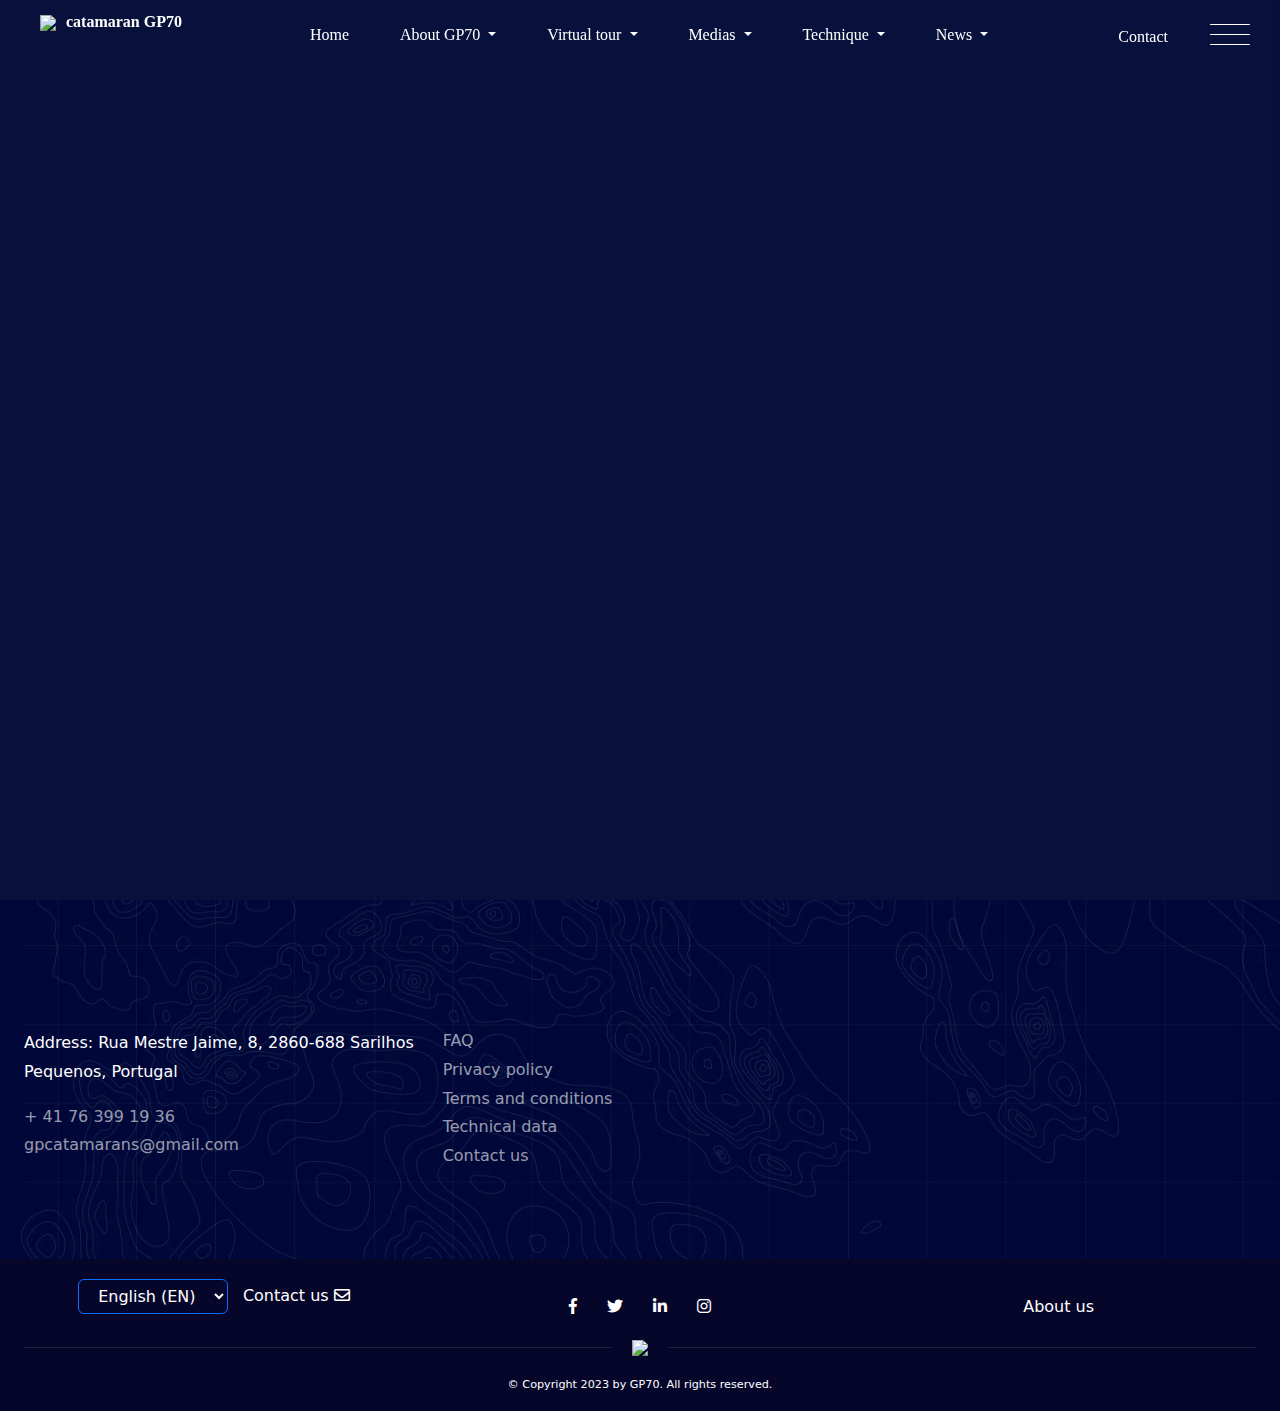
==== index.html @ f975566f "yatch" ====
<!DOCTYPE html><html lang="en"><!-- Mirrored from veepixel.com/tf/html/GP70/home-2.html by HTTrack Website Copier/3.x [XR&CO'2014], Mon, 20 Feb 2023 08:08:16 GMT --><head><link rel="preconnect" href="https://fonts.gstatic.com" crossorigin="">
      <title>Luxury Yachts | Sales, Charter, Management &amp; Crew | GP70</title>
      <meta charset="utf-8">
      <meta name="viewport" content="width=device-width, initial-scale=1">
      <base href="/">
      <link rel="icon" type="image/png" href="assets/images/fav-icon.png">
      <style>:root{--blue:#007bff;--indigo:#6610f2;--purple:#6f42c1;--pink:#e83e8c;--color-1:#dc3545;--orange:#fd7e14;--yellow:#ffc107;--green:#28a745;--teal:#20c997;--cyan:#17a2b8;--white:#fff;--gray:#6c757d;--gray-dark:#343a40;--primary:#007bff;--secondary:#6c757d;--success:#28a745;--info:#17a2b8;--warning:#ffc107;--danger:#dc3545;--light:#f8f9fa;--dark:#343a40;--breakpoint-xs:0;--breakpoint-sm:576px;--breakpoint-md:768px;--breakpoint-lg:992px;--breakpoint-xl:1200px;--font-family-sans-serif:-apple-system,BlinkMacSystemFont,"Segoe UI",Roboto,"Helvetica Neue",Arial,sans-serif,"Apple Color Emoji","Segoe UI Emoji","Segoe UI Symbol","Noto Color Emoji";--font-family-monospace:SFMono-Regular,Menlo,Monaco,Consolas,"Liberation Mono","Courier New",monospace}*,::after,::before{box-sizing:border-box}html{font-family:sans-serif;line-height:1.15;-webkit-text-size-adjust:100%;-ms-text-size-adjust:100%;-ms-overflow-style:scrollbar;-webkit-tap-highlight-color:transparent}@-ms-viewport{width:device-width}body{margin:0;font-family:-apple-system,BlinkMacSystemFont,"Segoe UI",Roboto,"Helvetica Neue",Arial,sans-serif,"Apple Color Emoji","Segoe UI Emoji","Segoe UI Symbol","Noto Color Emoji";font-size:1rem;font-weight:400;line-height:1.5;color:#212529;text-align:left;background-color:#fff}@media print{*,::after,::before{text-shadow:none!important;box-shadow:none!important}@page{size:a3}body{min-width:992px!important}}</style><link rel="stylesheet" href="assets/css/bootstrap.min.css" media="print" onload="this.media='all'"><noscript><link rel="stylesheet" href="assets/css/bootstrap.min.css"></noscript>
      <style type="text/css">@font-face{font-family:'Sen';font-style:normal;font-weight:400;font-display:swap;src:url(https://fonts.gstatic.com/s/sen/v7/6xKjdSxYI9_3kvWNAGn5LEwJ.woff2) format('woff2');unicode-range:U+0100-024F, U+0259, U+1E00-1EFF, U+2020, U+20A0-20AB, U+20AD-20CF, U+2113, U+2C60-2C7F, U+A720-A7FF;}@font-face{font-family:'Sen';font-style:normal;font-weight:400;font-display:swap;src:url(https://fonts.gstatic.com/s/sen/v7/6xKjdSxYI9_3nPWNAGn5LA.woff2) format('woff2');unicode-range:U+0000-00FF, U+0131, U+0152-0153, U+02BB-02BC, U+02C6, U+02DA, U+02DC, U+2000-206F, U+2074, U+20AC, U+2122, U+2191, U+2193, U+2212, U+2215, U+FEFF, U+FFFD;}@font-face{font-family:'Sen';font-style:normal;font-weight:700;font-display:swap;src:url(https://fonts.gstatic.com/s/sen/v7/6xKudSxYI9__J9CYI0v0BnYASNr7.woff2) format('woff2');unicode-range:U+0100-024F, U+0259, U+1E00-1EFF, U+2020, U+20A0-20AB, U+20AD-20CF, U+2113, U+2C60-2C7F, U+A720-A7FF;}@font-face{font-family:'Sen';font-style:normal;font-weight:700;font-display:swap;src:url(https://fonts.gstatic.com/s/sen/v7/6xKudSxYI9__J9CYLUv0BnYASA.woff2) format('woff2');unicode-range:U+0000-00FF, U+0131, U+0152-0153, U+02BB-02BC, U+02C6, U+02DA, U+02DC, U+2000-206F, U+2074, U+20AC, U+2122, U+2191, U+2193, U+2212, U+2215, U+FEFF, U+FFFD;}@font-face{font-family:'Sen';font-style:normal;font-weight:800;font-display:swap;src:url(https://fonts.gstatic.com/s/sen/v7/6xKudSxYI9__O9OYI0v0BnYASNr7.woff2) format('woff2');unicode-range:U+0100-024F, U+0259, U+1E00-1EFF, U+2020, U+20A0-20AB, U+20AD-20CF, U+2113, U+2C60-2C7F, U+A720-A7FF;}@font-face{font-family:'Sen';font-style:normal;font-weight:800;font-display:swap;src:url(https://fonts.gstatic.com/s/sen/v7/6xKudSxYI9__O9OYLUv0BnYASA.woff2) format('woff2');unicode-range:U+0000-00FF, U+0131, U+0152-0153, U+02BB-02BC, U+02C6, U+02DA, U+02DC, U+2000-206F, U+2074, U+20AC, U+2122, U+2191, U+2193, U+2212, U+2215, U+FEFF, U+FFFD;}</style>
      <style type="text/css">@font-face{font-family:'Material Icons';font-style:normal;font-weight:400;src:url(https://fonts.gstatic.com/s/materialicons/v139/flUhRq6tzZclQEJ-Vdg-IuiaDsNcIhQ8tQ.woff2) format('woff2');}.material-icons{font-family:'Material Icons';font-weight:normal;font-style:normal;font-size:24px;line-height:1;letter-spacing:normal;text-transform:none;display:inline-block;white-space:nowrap;word-wrap:normal;direction:ltr;-webkit-font-feature-settings:'liga';-webkit-font-smoothing:antialiased;}</style>
      <link rel="stylesheet" href="assets/css/themify-icons.css" media="print" onload="this.media='all'"><noscript><link rel="stylesheet" href="assets/css/themify-icons.css"></noscript>
      <link rel="stylesheet" href="https://cdn.jsdelivr.net/npm/bootstrap@4.1.3/dist/css/bootstrap.min.css" integrity="sha384-MCw98/SFnGE8fJT3GXwEOngsV7Zt27NXFoaoApmYm81iuXoPkFOJwJ8ERdknLPMO" crossorigin="anonymous">
      <link rel="stylesheet" href="assets/css/all.min.css" media="print" onload="this.media='all'"><noscript><link rel="stylesheet" href="assets/css/all.min.css"></noscript>
      <style>@charset "UTF-8"</style><link rel="stylesheet" href="assets/css/animate.css" media="print" onload="this.media='all'"><noscript><link rel="stylesheet" href="assets/css/animate.css"></noscript>
      <link rel="stylesheet" href="assets/css/owl.carousel.min.css" media="print" onload="this.media='all'"><noscript><link rel="stylesheet" href="assets/css/owl.carousel.min.css"></noscript>
      <link href="assets/css/magicscroll.css" rel="stylesheet" type="text/css" media="print" onload="this.media='screen'"><noscript><link rel="stylesheet" href="assets/css/magicscroll.css" media="screen"></noscript>
      <style>body{font-size:1rem;font-family:Sen, sans-serif;font-weight:400;line-height:1.5;color:#121730}@media screen and (max-width:991px){html{font-size:12px}}@media screen and (max-width:767px){html{font-size:11px}}@media screen and (max-width:1099px){}</style><link rel="stylesheet" href="assets/css/style.css" media="print" onload="this.media='all'"><noscript><link rel="stylesheet" href="assets/css/style.css"></noscript>
      
 
    <script src="https://maxcdn.bootstrapcdn.com/bootstrap/3.3.7/js/bootstrap.min.js"></script>
   <style>@charset "UTF-8";body,html{height:100%}body{font-family:Roboto,Helvetica Neue,sans-serif}:root{--bs-blue:#0d6efd;--bs-indigo:#6610f2;--bs-purple:#6f42c1;--bs-pink:#d63384;--bs-red:#dc3545;--bs-orange:#fd7e14;--bs-yellow:#ffc107;--bs-green:#198754;--bs-teal:#20c997;--bs-cyan:#0dcaf0;--bs-black:#000;--bs-white:#fff;--bs-gray:#6c757d;--bs-gray-dark:#343a40;--bs-gray-100:#f8f9fa;--bs-gray-200:#e9ecef;--bs-gray-300:#dee2e6;--bs-gray-400:#ced4da;--bs-gray-500:#adb5bd;--bs-gray-600:#6c757d;--bs-gray-700:#495057;--bs-gray-800:#343a40;--bs-gray-900:#212529;--bs-primary:#0d6efd;--bs-secondary:#6c757d;--bs-success:#198754;--bs-info:#0dcaf0;--bs-warning:#ffc107;--bs-danger:#dc3545;--bs-light:#f8f9fa;--bs-dark:#212529;--bs-primary-rgb:13,110,253;--bs-secondary-rgb:108,117,125;--bs-success-rgb:25,135,84;--bs-info-rgb:13,202,240;--bs-warning-rgb:255,193,7;--bs-danger-rgb:220,53,69;--bs-light-rgb:248,249,250;--bs-dark-rgb:33,37,41;--bs-white-rgb:255,255,255;--bs-black-rgb:0,0,0;--bs-body-color-rgb:33,37,41;--bs-body-bg-rgb:255,255,255;--bs-font-sans-serif:system-ui,-apple-system,"Segoe UI",Roboto,"Helvetica Neue","Noto Sans","Liberation Sans",Arial,sans-serif,"Apple Color Emoji","Segoe UI Emoji","Segoe UI Symbol","Noto Color Emoji";--bs-font-monospace:SFMono-Regular,Menlo,Monaco,Consolas,"Liberation Mono","Courier New",monospace;--bs-gradient:linear-gradient(180deg,#ffffff26,#fff0);--bs-body-font-family:var(--bs-font-sans-serif);--bs-body-font-size:1rem;--bs-body-font-weight:400;--bs-body-line-height:1.5;--bs-body-color:#212529;--bs-body-bg:#fff;--bs-border-width:1px;--bs-border-style:solid;--bs-border-color:#dee2e6;--bs-border-color-translucent:rgba(0,0,0,.175);--bs-border-radius:0.375rem;--bs-border-radius-sm:0.25rem;--bs-border-radius-lg:0.5rem;--bs-border-radius-xl:1rem;--bs-border-radius-2xl:2rem;--bs-border-radius-pill:50rem;--bs-link-color:#0d6efd;--bs-link-hover-color:#0a58ca;--bs-code-color:#d63384;--bs-highlight-bg:#fff3cd}*,:after,:before{box-sizing:border-box}@media (prefers-reduced-motion:no-preference){:root{scroll-behavior:smooth}}body{margin:0;font-family:var(--bs-body-font-family);font-size:var(--bs-body-font-size);font-weight:var(--bs-body-font-weight);line-height:var(--bs-body-line-height);color:var(--bs-body-color);text-align:var(--bs-body-text-align);background-color:var(--bs-body-bg);-webkit-text-size-adjust:100%;-webkit-tap-highlight-color:transparent}</style><link rel="stylesheet" href="styles.b73d1b25b9286590a84f.css" media="print" onload="this.media='all'"><noscript><link rel="stylesheet" href="styles.b73d1b25b9286590a84f.css"></noscript></head>
   <body>


  <app-root></app-root>
  <script src="https://code.jquery.com/jquery-3.3.1.slim.min.js" integrity="sha384-q8i/X+965DzO0rT7abK41JStQIAqVgRVzpbzo5smXKp4YfRvH+8abtTE1Pi6jizo" crossorigin="anonymous"></script>
    <script src="https://cdn.jsdelivr.net/npm/popper.js@1.14.3/dist/umd/popper.min.js" integrity="sha384-ZMP7rVo3mIykV+2+9J3UJ46jBk0WLaUAdn689aCwoqbBJiSnjAK/l8WvCWPIPm49" crossorigin="anonymous"></script>
    <script src="https://cdn.jsdelivr.net/npm/bootstrap@4.1.3/dist/js/bootstrap.min.js" integrity="sha384-ChfqqxuZUCnJSK3+MXmPNIyE6ZbWh2IMqE241rYiqJxyMiZ6OW/JmZQ5stwEULTy" crossorigin="anonymous"></script>
  <script src="assets/js/custom.js"></script>
  <script src="assets/js/jquery.min.js"></script>
  <script src="assets/js/popper.min.js"></script>
  <script src="assets/js/bootstrap.min.js"></script>
  <script src="assets/js/owl.carousel.min.js"></script>
  <script src="assets/js/jquery.mousewheel.min.js"></script>
  <script src="assets/js/magicscroll.js" type="text/javascript"></script>
  <script src="assets/js/wow.min.js" type="text/javascript"></script>
  <script src="assets/js/jquery.paroller.min.js"></script> 
  <script src="assets/js/custom.js"></script>
  <script src="assets/js/tilt.jquery.min.js"></script>
  <script type="text/javascript" src="assets/js/main.js"></script>
  
<script src="runtime.0fcb978fa6813cb792a2.js" defer></script><script src="polyfills.d7ab5fa4bf60f7f4aa18.js" defer></script><script src="scripts.9e2c98137afdac94e3df.js" defer></script><script src="main.a2aa3cd097027e63b034.js" defer></script>


</body></html>
---- assets/css/themify-icons.css ----
@font-face {
	font-family: 'themify';
	src:url('../webfonts/themify9f24.eot?-fvbane');
	src:url('../webfonts/themifyd41d.eot?#iefix-fvbane') format('embedded-opentype'),
		url('../webfonts/themify9f24.woff?-fvbane') format('woff'),
		url('../webfonts/themify9f24.ttf?-fvbane') format('truetype'),
		url('../webfonts/themify9f24.svg?-fvbane#themify') format('svg');
	font-weight: normal;
	font-style: normal;
}

[class^="ti-"], [class*=" ti-"] {
	font-family: 'themify';
	speak: none;
	font-style: normal;
	font-weight: normal;
	font-variant: normal;
	text-transform: none;
	line-height: 1;

	/* Better Font Rendering =========== */
	-webkit-font-smoothing: antialiased;
	-moz-osx-font-smoothing: grayscale;
}

.ti-wand:before {
	content: "\e600";
}
.ti-volume:before {
	content: "\e601";
}
.ti-user:before {
	content: "\e602";
}
.ti-unlock:before {
	content: "\e603";
}
.ti-unlink:before {
	content: "\e604";
}
.ti-trash:before {
	content: "\e605";
}
.ti-thought:before {
	content: "\e606";
}
.ti-target:before {
	content: "\e607";
}
.ti-tag:before {
	content: "\e608";
}
.ti-tablet:before {
	content: "\e609";
}
.ti-star:before {
	content: "\e60a";
}
.ti-spray:before {
	content: "\e60b";
}
.ti-signal:before {
	content: "\e60c";
}
.ti-shopping-cart:before {
	content: "\e60d";
}
.ti-shopping-cart-full:before {
	content: "\e60e";
}
.ti-settings:before {
	content: "\e60f";
}
.ti-search:before {
	content: "\e610";
}
.ti-zoom-in:before {
	content: "\e611";
}
.ti-zoom-out:before {
	content: "\e612";
}
.ti-cut:before {
	content: "\e613";
}
.ti-ruler:before {
	content: "\e614";
}
.ti-ruler-pencil:before {
	content: "\e615";
}
.ti-ruler-alt:before {
	content: "\e616";
}
.ti-bookmark:before {
	content: "\e617";
}
.ti-bookmark-alt:before {
	content: "\e618";
}
.ti-reload:before {
	content: "\e619";
}
.ti-plus:before {
	content: "\e61a";
}
.ti-pin:before {
	content: "\e61b";
}
.ti-pencil:before {
	content: "\e61c";
}
.ti-pencil-alt:before {
	content: "\e61d";
}
.ti-paint-roller:before {
	content: "\e61e";
}
.ti-paint-bucket:before {
	content: "\e61f";
}
.ti-na:before {
	content: "\e620";
}
.ti-mobile:before {
	content: "\e621";
}
.ti-minus:before {
	content: "\e622";
}
.ti-medall:before {
	content: "\e623";
}
.ti-medall-alt:before {
	content: "\e624";
}
.ti-marker:before {
	content: "\e625";
}
.ti-marker-alt:before {
	content: "\e626";
}
.ti-arrow-up:before {
	content: "\e627";
}
.ti-arrow-right:before {
	content: "\e628";
}
.ti-arrow-left:before {
	content: "\e629";
}
.ti-arrow-down:before {
	content: "\e62a";
}
.ti-lock:before {
	content: "\e62b";
}
.ti-location-arrow:before {
	content: "\e62c";
}
.ti-link:before {
	content: "\e62d";
}
.ti-layout:before {
	content: "\e62e";
}
.ti-layers:before {
	content: "\e62f";
}
.ti-layers-alt:before {
	content: "\e630";
}
.ti-key:before {
	content: "\e631";
}
.ti-import:before {
	content: "\e632";
}
.ti-image:before {
	content: "\e633";
}
.ti-heart:before {
	content: "\e634";
}
.ti-heart-broken:before {
	content: "\e635";
}
.ti-hand-stop:before {
	content: "\e636";
}
.ti-hand-open:before {
	content: "\e637";
}
.ti-hand-drag:before {
	content: "\e638";
}
.ti-folder:before {
	content: "\e639";
}
.ti-flag:before {
	content: "\e63a";
}
.ti-flag-alt:before {
	content: "\e63b";
}
.ti-flag-alt-2:before {
	content: "\e63c";
}
.ti-eye:before {
	content: "\e63d";
}
.ti-export:before {
	content: "\e63e";
}
.ti-exchange-vertical:before {
	content: "\e63f";
}
.ti-desktop:before {
	content: "\e640";
}
.ti-cup:before {
	content: "\e641";
}
.ti-crown:before {
	content: "\e642";
}
.ti-comments:before {
	content: "\e643";
}
.ti-comment:before {
	content: "\e644";
}
.ti-comment-alt:before {
	content: "\e645";
}
.ti-close:before {
	content: "\e646";
}
.ti-clip:before {
	content: "\e647";
}
.ti-angle-up:before {
	content: "\e648";
}
.ti-angle-right:before {
	content: "\e649";
}
.ti-angle-left:before {
	content: "\e64a";
}
.ti-angle-down:before {
	content: "\e64b";
}
.ti-check:before {
	content: "\e64c";
}
.ti-check-box:before {
	content: "\e64d";
}
.ti-camera:before {
	content: "\e64e";
}
.ti-announcement:before {
	content: "\e64f";
}
.ti-brush:before {
	content: "\e650";
}
.ti-briefcase:before {
	content: "\e651";
}
.ti-bolt:before {
	content: "\e652";
}
.ti-bolt-alt:before {
	content: "\e653";
}
.ti-blackboard:before {
	content: "\e654";
}
.ti-bag:before {
	content: "\e655";
}
.ti-move:before {
	content: "\e656";
}
.ti-arrows-vertical:before {
	content: "\e657";
}
.ti-arrows-horizontal:before {
	content: "\e658";
}
.ti-fullscreen:before {
	content: "\e659";
}
.ti-arrow-top-right:before {
	content: "\e65a";
}
.ti-arrow-top-left:before {
	content: "\e65b";
}
.ti-arrow-circle-up:before {
	content: "\e65c";
}
.ti-arrow-circle-right:before {
	content: "\e65d";
}
.ti-arrow-circle-left:before {
	content: "\e65e";
}
.ti-arrow-circle-down:before {
	content: "\e65f";
}
.ti-angle-double-up:before {
	content: "\e660";
}
.ti-angle-double-right:before {
	content: "\e661";
}
.ti-angle-double-left:before {
	content: "\e662";
}
.ti-angle-double-down:before {
	content: "\e663";
}
.ti-zip:before {
	content: "\e664";
}
.ti-world:before {
	content: "\e665";
}
.ti-wheelchair:before {
	content: "\e666";
}
.ti-view-list:before {
	content: "\e667";
}
.ti-view-list-alt:before {
	content: "\e668";
}
.ti-view-grid:before {
	content: "\e669";
}
.ti-uppercase:before {
	content: "\e66a";
}
.ti-upload:before {
	content: "\e66b";
}
.ti-underline:before {
	content: "\e66c";
}
.ti-truck:before {
	content: "\e66d";
}
.ti-timer:before {
	content: "\e66e";
}
.ti-ticket:before {
	content: "\e66f";
}
.ti-thumb-up:before {
	content: "\e670";
}
.ti-thumb-down:before {
	content: "\e671";
}
.ti-text:before {
	content: "\e672";
}
.ti-stats-up:before {
	content: "\e673";
}
.ti-stats-down:before {
	content: "\e674";
}
.ti-split-v:before {
	content: "\e675";
}
.ti-split-h:before {
	content: "\e676";
}
.ti-smallcap:before {
	content: "\e677";
}
.ti-shine:before {
	content: "\e678";
}
.ti-shift-right:before {
	content: "\e679";
}
.ti-shift-left:before {
	content: "\e67a";
}
.ti-shield:before {
	content: "\e67b";
}
.ti-notepad:before {
	content: "\e67c";
}
.ti-server:before {
	content: "\e67d";
}
.ti-quote-right:before {
	content: "\e67e";
}
.ti-quote-left:before {
	content: "\e67f";
}
.ti-pulse:before {
	content: "\e680";
}
.ti-printer:before {
	content: "\e681";
}
.ti-power-off:before {
	content: "\e682";
}
.ti-plug:before {
	content: "\e683";
}
.ti-pie-chart:before {
	content: "\e684";
}
.ti-paragraph:before {
	content: "\e685";
}
.ti-panel:before {
	content: "\e686";
}
.ti-package:before {
	content: "\e687";
}
.ti-music:before {
	content: "\e688";
}
.ti-music-alt:before {
	content: "\e689";
}
.ti-mouse:before {
	content: "\e68a";
}
.ti-mouse-alt:before {
	content: "\e68b";
}
.ti-money:before {
	content: "\e68c";
}
.ti-microphone:before {
	content: "\e68d";
}
.ti-menu:before {
	content: "\e68e";
}
.ti-menu-alt:before {
	content: "\e68f";
}
.ti-map:before {
	content: "\e690";
}
.ti-map-alt:before {
	content: "\e691";
}
.ti-loop:before {
	content: "\e692";
}
.ti-location-pin:before {
	content: "\e693";
}
.ti-list:before {
	content: "\e694";
}
.ti-light-bulb:before {
	content: "\e695";
}
.ti-Italic:before {
	content: "\e696";
}
.ti-info:before {
	content: "\e697";
}
.ti-infinite:before {
	content: "\e698";
}
.ti-id-badge:before {
	content: "\e699";
}
.ti-hummer:before {
	content: "\e69a";
}
.ti-home:before {
	content: "\e69b";
}
.ti-help:before {
	content: "\e69c";
}
.ti-headphone:before {
	content: "\e69d";
}
.ti-harddrives:before {
	content: "\e69e";
}
.ti-harddrive:before {
	content: "\e69f";
}
.ti-gift:before {
	content: "\e6a0";
}
.ti-game:before {
	content: "\e6a1";
}
.ti-filter:before {
	content: "\e6a2";
}
.ti-files:before {
	content: "\e6a3";
}
.ti-file:before {
	content: "\e6a4";
}
.ti-eraser:before {
	content: "\e6a5";
}
.ti-envelope:before {
	content: "\e6a6";
}
.ti-download:before {
	content: "\e6a7";
}
.ti-direction:before {
	content: "\e6a8";
}
.ti-direction-alt:before {
	content: "\e6a9";
}
.ti-dashboard:before {
	content: "\e6aa";
}
.ti-control-stop:before {
	content: "\e6ab";
}
.ti-control-shuffle:before {
	content: "\e6ac";
}
.ti-control-play:before {
	content: "\e6ad";
}
.ti-control-pause:before {
	content: "\e6ae";
}
.ti-control-forward:before {
	content: "\e6af";
}
.ti-control-backward:before {
	content: "\e6b0";
}
.ti-cloud:before {
	content: "\e6b1";
}
.ti-cloud-up:before {
	content: "\e6b2";
}
.ti-cloud-down:before {
	content: "\e6b3";
}
.ti-clipboard:before {
	content: "\e6b4";
}
.ti-car:before {
	content: "\e6b5";
}
.ti-calendar:before {
	content: "\e6b6";
}
.ti-book:before {
	content: "\e6b7";
}
.ti-bell:before {
	content: "\e6b8";
}
.ti-basketball:before {
	content: "\e6b9";
}
.ti-bar-chart:before {
	content: "\e6ba";
}
.ti-bar-chart-alt:before {
	content: "\e6bb";
}
.ti-back-right:before {
	content: "\e6bc";
}
.ti-back-left:before {
	content: "\e6bd";
}
.ti-arrows-corner:before {
	content: "\e6be";
}
.ti-archive:before {
	content: "\e6bf";
}
.ti-anchor:before {
	content: "\e6c0";
}
.ti-align-right:before {
	content: "\e6c1";
}
.ti-align-left:before {
	content: "\e6c2";
}
.ti-align-justify:before {
	content: "\e6c3";
}
.ti-align-center:before {
	content: "\e6c4";
}
.ti-alert:before {
	content: "\e6c5";
}
.ti-alarm-clock:before {
	content: "\e6c6";
}
.ti-agenda:before {
	content: "\e6c7";
}
.ti-write:before {
	content: "\e6c8";
}
.ti-window:before {
	content: "\e6c9";
}
.ti-widgetized:before {
	content: "\e6ca";
}
.ti-widget:before {
	content: "\e6cb";
}
.ti-widget-alt:before {
	content: "\e6cc";
}
.ti-wallet:before {
	content: "\e6cd";
}
.ti-video-clapper:before {
	content: "\e6ce";
}
.ti-video-camera:before {
	content: "\e6cf";
}
.ti-vector:before {
	content: "\e6d0";
}
.ti-themify-logo:before {
	content: "\e6d1";
}
.ti-themify-favicon:before {
	content: "\e6d2";
}
.ti-themify-favicon-alt:before {
	content: "\e6d3";
}
.ti-support:before {
	content: "\e6d4";
}
.ti-stamp:before {
	content: "\e6d5";
}
.ti-split-v-alt:before {
	content: "\e6d6";
}
.ti-slice:before {
	content: "\e6d7";
}
.ti-shortcode:before {
	content: "\e6d8";
}
.ti-shift-right-alt:before {
	content: "\e6d9";
}
.ti-shift-left-alt:before {
	content: "\e6da";
}
.ti-ruler-alt-2:before {
	content: "\e6db";
}
.ti-receipt:before {
	content: "\e6dc";
}
.ti-pin2:before {
	content: "\e6dd";
}
.ti-pin-alt:before {
	content: "\e6de";
}
.ti-pencil-alt2:before {
	content: "\e6df";
}
.ti-palette:before {
	content: "\e6e0";
}
.ti-more:before {
	content: "\e6e1";
}
.ti-more-alt:before {
	content: "\e6e2";
}
.ti-microphone-alt:before {
	content: "\e6e3";
}
.ti-magnet:before {
	content: "\e6e4";
}
.ti-line-double:before {
	content: "\e6e5";
}
.ti-line-dotted:before {
	content: "\e6e6";
}
.ti-line-dashed:before {
	content: "\e6e7";
}
.ti-layout-width-full:before {
	content: "\e6e8";
}
.ti-layout-width-default:before {
	content: "\e6e9";
}
.ti-layout-width-default-alt:before {
	content: "\e6ea";
}
.ti-layout-tab:before {
	content: "\e6eb";
}
.ti-layout-tab-window:before {
	content: "\e6ec";
}
.ti-layout-tab-v:before {
	content: "\e6ed";
}
.ti-layout-tab-min:before {
	content: "\e6ee";
}
.ti-layout-slider:before {
	content: "\e6ef";
}
.ti-layout-slider-alt:before {
	content: "\e6f0";
}
.ti-layout-sidebar-right:before {
	content: "\e6f1";
}
.ti-layout-sidebar-none:before {
	content: "\e6f2";
}
.ti-layout-sidebar-left:before {
	content: "\e6f3";
}
.ti-layout-placeholder:before {
	content: "\e6f4";
}
.ti-layout-menu:before {
	content: "\e6f5";
}
.ti-layout-menu-v:before {
	content: "\e6f6";
}
.ti-layout-menu-separated:before {
	content: "\e6f7";
}
.ti-layout-menu-full:before {
	content: "\e6f8";
}
.ti-layout-media-right-alt:before {
	content: "\e6f9";
}
.ti-layout-media-right:before {
	content: "\e6fa";
}
.ti-layout-media-overlay:before {
	content: "\e6fb";
}
.ti-layout-media-overlay-alt:before {
	content: "\e6fc";
}
.ti-layout-media-overlay-alt-2:before {
	content: "\e6fd";
}
.ti-layout-media-left-alt:before {
	content: "\e6fe";
}
.ti-layout-media-left:before {
	content: "\e6ff";
}
.ti-layout-media-center-alt:before {
	content: "\e700";
}
.ti-layout-media-center:before {
	content: "\e701";
}
.ti-layout-list-thumb:before {
	content: "\e702";
}
.ti-layout-list-thumb-alt:before {
	content: "\e703";
}
.ti-layout-list-post:before {
	content: "\e704";
}
.ti-layout-list-large-image:before {
	content: "\e705";
}
.ti-layout-line-solid:before {
	content: "\e706";
}
.ti-layout-grid4:before {
	content: "\e707";
}
.ti-layout-grid3:before {
	content: "\e708";
}
.ti-layout-grid2:before {
	content: "\e709";
}
.ti-layout-grid2-thumb:before {
	content: "\e70a";
}
.ti-layout-cta-right:before {
	content: "\e70b";
}
.ti-layout-cta-left:before {
	content: "\e70c";
}
.ti-layout-cta-center:before {
	content: "\e70d";
}
.ti-layout-cta-btn-right:before {
	content: "\e70e";
}
.ti-layout-cta-btn-left:before {
	content: "\e70f";
}
.ti-layout-column4:before {
	content: "\e710";
}
.ti-layout-column3:before {
	content: "\e711";
}
.ti-layout-column2:before {
	content: "\e712";
}
.ti-layout-accordion-separated:before {
	content: "\e713";
}
.ti-layout-accordion-merged:before {
	content: "\e714";
}
.ti-layout-accordion-list:before {
	content: "\e715";
}
.ti-ink-pen:before {
	content: "\e716";
}
.ti-info-alt:before {
	content: "\e717";
}
.ti-help-alt:before {
	content: "\e718";
}
.ti-headphone-alt:before {
	content: "\e719";
}
.ti-hand-point-up:before {
	content: "\e71a";
}
.ti-hand-point-right:before {
	content: "\e71b";
}
.ti-hand-point-left:before {
	content: "\e71c";
}
.ti-hand-point-down:before {
	content: "\e71d";
}
.ti-gallery:before {
	content: "\e71e";
}
.ti-face-smile:before {
	content: "\e71f";
}
.ti-face-sad:before {
	content: "\e720";
}
.ti-credit-card:before {
	content: "\e721";
}
.ti-control-skip-forward:before {
	content: "\e722";
}
.ti-control-skip-backward:before {
	content: "\e723";
}
.ti-control-record:before {
	content: "\e724";
}
.ti-control-eject:before {
	content: "\e725";
}
.ti-comments-smiley:before {
	content: "\e726";
}
.ti-brush-alt:before {
	content: "\e727";
}
.ti-youtube:before {
	content: "\e728";
}
.ti-vimeo:before {
	content: "\e729";
}
.ti-twitter:before {
	content: "\e72a";
}
.ti-time:before {
	content: "\e72b";
}
.ti-tumblr:before {
	content: "\e72c";
}
.ti-skype:before {
	content: "\e72d";
}
.ti-share:before {
	content: "\e72e";
}
.ti-share-alt:before {
	content: "\e72f";
}
.ti-rocket:before {
	content: "\e730";
}
.ti-pinterest:before {
	content: "\e731";
}
.ti-new-window:before {
	content: "\e732";
}
.ti-microsoft:before {
	content: "\e733";
}
.ti-list-ol:before {
	content: "\e734";
}
.ti-linkedin:before {
	content: "\e735";
}
.ti-layout-sidebar-2:before {
	content: "\e736";
}
.ti-layout-grid4-alt:before {
	content: "\e737";
}
.ti-layout-grid3-alt:before {
	content: "\e738";
}
.ti-layout-grid2-alt:before {
	content: "\e739";
}
.ti-layout-column4-alt:before {
	content: "\e73a";
}
.ti-layout-column3-alt:before {
	content: "\e73b";
}
.ti-layout-column2-alt:before {
	content: "\e73c";
}
.ti-instagram:before {
	content: "\e73d";
}
.ti-google:before {
	content: "\e73e";
}
.ti-github:before {
	content: "\e73f";
}
.ti-flickr:before {
	content: "\e740";
}
.ti-facebook:before {
	content: "\e741";
}
.ti-dropbox:before {
	content: "\e742";
}
.ti-dribbble:before {
	content: "\e743";
}
.ti-apple:before {
	content: "\e744";
}
.ti-android:before {
	content: "\e745";
}
.ti-save:before {
	content: "\e746";
}
.ti-save-alt:before {
	content: "\e747";
}
.ti-yahoo:before {
	content: "\e748";
}
.ti-wordpress:before {
	content: "\e749";
}
.ti-vimeo-alt:before {
	content: "\e74a";
}
.ti-twitter-alt:before {
	content: "\e74b";
}
.ti-tumblr-alt:before {
	content: "\e74c";
}
.ti-trello:before {
	content: "\e74d";
}
.ti-stack-overflow:before {
	content: "\e74e";
}
.ti-soundcloud:before {
	content: "\e74f";
}
.ti-sharethis:before {
	content: "\e750";
}
.ti-sharethis-alt:before {
	content: "\e751";
}
.ti-color-1dit:before {
	content: "\e752";
}
.ti-pinterest-alt:before {
	content: "\e753";
}
.ti-microsoft-alt:before {
	content: "\e754";
}
.ti-linux:before {
	content: "\e755";
}
.ti-jsfiddle:before {
	content: "\e756";
}
.ti-joomla:before {
	content: "\e757";
}
.ti-html5:before {
	content: "\e758";
}
.ti-flickr-alt:before {
	content: "\e759";
}
.ti-email:before {
	content: "\e75a";
}
.ti-drupal:before {
	content: "\e75b";
}
.ti-dropbox-alt:before {
	content: "\e75c";
}
.ti-css3:before {
	content: "\e75d";
}
.ti-rss:before {
	content: "\e75e";
}
.ti-rss-alt:before {
	content: "\e75f";
}
---- assets/css/themify-icons.css ----
@font-face {
	font-family: 'themify';
	src:url('../webfonts/themify9f24.eot?-fvbane');
	src:url('../webfonts/themifyd41d.eot?#iefix-fvbane') format('embedded-opentype'),
		url('../webfonts/themify9f24.woff?-fvbane') format('woff'),
		url('../webfonts/themify9f24.ttf?-fvbane') format('truetype'),
		url('../webfonts/themify9f24.svg?-fvbane#themify') format('svg');
	font-weight: normal;
	font-style: normal;
}

[class^="ti-"], [class*=" ti-"] {
	font-family: 'themify';
	speak: none;
	font-style: normal;
	font-weight: normal;
	font-variant: normal;
	text-transform: none;
	line-height: 1;

	/* Better Font Rendering =========== */
	-webkit-font-smoothing: antialiased;
	-moz-osx-font-smoothing: grayscale;
}

.ti-wand:before {
	content: "\e600";
}
.ti-volume:before {
	content: "\e601";
}
.ti-user:before {
	content: "\e602";
}
.ti-unlock:before {
	content: "\e603";
}
.ti-unlink:before {
	content: "\e604";
}
.ti-trash:before {
	content: "\e605";
}
.ti-thought:before {
	content: "\e606";
}
.ti-target:before {
	content: "\e607";
}
.ti-tag:before {
	content: "\e608";
}
.ti-tablet:before {
	content: "\e609";
}
.ti-star:before {
	content: "\e60a";
}
.ti-spray:before {
	content: "\e60b";
}
.ti-signal:before {
	content: "\e60c";
}
.ti-shopping-cart:before {
	content: "\e60d";
}
.ti-shopping-cart-full:before {
	content: "\e60e";
}
.ti-settings:before {
	content: "\e60f";
}
.ti-search:before {
	content: "\e610";
}
.ti-zoom-in:before {
	content: "\e611";
}
.ti-zoom-out:before {
	content: "\e612";
}
.ti-cut:before {
	content: "\e613";
}
.ti-ruler:before {
	content: "\e614";
}
.ti-ruler-pencil:before {
	content: "\e615";
}
.ti-ruler-alt:before {
	content: "\e616";
}
.ti-bookmark:before {
	content: "\e617";
}
.ti-bookmark-alt:before {
	content: "\e618";
}
.ti-reload:before {
	content: "\e619";
}
.ti-plus:before {
	content: "\e61a";
}
.ti-pin:before {
	content: "\e61b";
}
.ti-pencil:before {
	content: "\e61c";
}
.ti-pencil-alt:before {
	content: "\e61d";
}
.ti-paint-roller:before {
	content: "\e61e";
}
.ti-paint-bucket:before {
	content: "\e61f";
}
.ti-na:before {
	content: "\e620";
}
.ti-mobile:before {
	content: "\e621";
}
.ti-minus:before {
	content: "\e622";
}
.ti-medall:before {
	content: "\e623";
}
.ti-medall-alt:before {
	content: "\e624";
}
.ti-marker:before {
	content: "\e625";
}
.ti-marker-alt:before {
	content: "\e626";
}
.ti-arrow-up:before {
	content: "\e627";
}
.ti-arrow-right:before {
	content: "\e628";
}
.ti-arrow-left:before {
	content: "\e629";
}
.ti-arrow-down:before {
	content: "\e62a";
}
.ti-lock:before {
	content: "\e62b";
}
.ti-location-arrow:before {
	content: "\e62c";
}
.ti-link:before {
	content: "\e62d";
}
.ti-layout:before {
	content: "\e62e";
}
.ti-layers:before {
	content: "\e62f";
}
.ti-layers-alt:before {
	content: "\e630";
}
.ti-key:before {
	content: "\e631";
}
.ti-import:before {
	content: "\e632";
}
.ti-image:before {
	content: "\e633";
}
.ti-heart:before {
	content: "\e634";
}
.ti-heart-broken:before {
	content: "\e635";
}
.ti-hand-stop:before {
	content: "\e636";
}
.ti-hand-open:before {
	content: "\e637";
}
.ti-hand-drag:before {
	content: "\e638";
}
.ti-folder:before {
	content: "\e639";
}
.ti-flag:before {
	content: "\e63a";
}
.ti-flag-alt:before {
	content: "\e63b";
}
.ti-flag-alt-2:before {
	content: "\e63c";
}
.ti-eye:before {
	content: "\e63d";
}
.ti-export:before {
	content: "\e63e";
}
.ti-exchange-vertical:before {
	content: "\e63f";
}
.ti-desktop:before {
	content: "\e640";
}
.ti-cup:before {
	content: "\e641";
}
.ti-crown:before {
	content: "\e642";
}
.ti-comments:before {
	content: "\e643";
}
.ti-comment:before {
	content: "\e644";
}
.ti-comment-alt:before {
	content: "\e645";
}
.ti-close:before {
	content: "\e646";
}
.ti-clip:before {
	content: "\e647";
}
.ti-angle-up:before {
	content: "\e648";
}
.ti-angle-right:before {
	content: "\e649";
}
.ti-angle-left:before {
	content: "\e64a";
}
.ti-angle-down:before {
	content: "\e64b";
}
.ti-check:before {
	content: "\e64c";
}
.ti-check-box:before {
	content: "\e64d";
}
.ti-camera:before {
	content: "\e64e";
}
.ti-announcement:before {
	content: "\e64f";
}
.ti-brush:before {
	content: "\e650";
}
.ti-briefcase:before {
	content: "\e651";
}
.ti-bolt:before {
	content: "\e652";
}
.ti-bolt-alt:before {
	content: "\e653";
}
.ti-blackboard:before {
	content: "\e654";
}
.ti-bag:before {
	content: "\e655";
}
.ti-move:before {
	content: "\e656";
}
.ti-arrows-vertical:before {
	content: "\e657";
}
.ti-arrows-horizontal:before {
	content: "\e658";
}
.ti-fullscreen:before {
	content: "\e659";
}
.ti-arrow-top-right:before {
	content: "\e65a";
}
.ti-arrow-top-left:before {
	content: "\e65b";
}
.ti-arrow-circle-up:before {
	content: "\e65c";
}
.ti-arrow-circle-right:before {
	content: "\e65d";
}
.ti-arrow-circle-left:before {
	content: "\e65e";
}
.ti-arrow-circle-down:before {
	content: "\e65f";
}
.ti-angle-double-up:before {
	content: "\e660";
}
.ti-angle-double-right:before {
	content: "\e661";
}
.ti-angle-double-left:before {
	content: "\e662";
}
.ti-angle-double-down:before {
	content: "\e663";
}
.ti-zip:before {
	content: "\e664";
}
.ti-world:before {
	content: "\e665";
}
.ti-wheelchair:before {
	content: "\e666";
}
.ti-view-list:before {
	content: "\e667";
}
.ti-view-list-alt:before {
	content: "\e668";
}
.ti-view-grid:before {
	content: "\e669";
}
.ti-uppercase:before {
	content: "\e66a";
}
.ti-upload:before {
	content: "\e66b";
}
.ti-underline:before {
	content: "\e66c";
}
.ti-truck:before {
	content: "\e66d";
}
.ti-timer:before {
	content: "\e66e";
}
.ti-ticket:before {
	content: "\e66f";
}
.ti-thumb-up:before {
	content: "\e670";
}
.ti-thumb-down:before {
	content: "\e671";
}
.ti-text:before {
	content: "\e672";
}
.ti-stats-up:before {
	content: "\e673";
}
.ti-stats-down:before {
	content: "\e674";
}
.ti-split-v:before {
	content: "\e675";
}
.ti-split-h:before {
	content: "\e676";
}
.ti-smallcap:before {
	content: "\e677";
}
.ti-shine:before {
	content: "\e678";
}
.ti-shift-right:before {
	content: "\e679";
}
.ti-shift-left:before {
	content: "\e67a";
}
.ti-shield:before {
	content: "\e67b";
}
.ti-notepad:before {
	content: "\e67c";
}
.ti-server:before {
	content: "\e67d";
}
.ti-quote-right:before {
	content: "\e67e";
}
.ti-quote-left:before {
	content: "\e67f";
}
.ti-pulse:before {
	content: "\e680";
}
.ti-printer:before {
	content: "\e681";
}
.ti-power-off:before {
	content: "\e682";
}
.ti-plug:before {
	content: "\e683";
}
.ti-pie-chart:before {
	content: "\e684";
}
.ti-paragraph:before {
	content: "\e685";
}
.ti-panel:before {
	content: "\e686";
}
.ti-package:before {
	content: "\e687";
}
.ti-music:before {
	content: "\e688";
}
.ti-music-alt:before {
	content: "\e689";
}
.ti-mouse:before {
	content: "\e68a";
}
.ti-mouse-alt:before {
	content: "\e68b";
}
.ti-money:before {
	content: "\e68c";
}
.ti-microphone:before {
	content: "\e68d";
}
.ti-menu:before {
	content: "\e68e";
}
.ti-menu-alt:before {
	content: "\e68f";
}
.ti-map:before {
	content: "\e690";
}
.ti-map-alt:before {
	content: "\e691";
}
.ti-loop:before {
	content: "\e692";
}
.ti-location-pin:before {
	content: "\e693";
}
.ti-list:before {
	content: "\e694";
}
.ti-light-bulb:before {
	content: "\e695";
}
.ti-Italic:before {
	content: "\e696";
}
.ti-info:before {
	content: "\e697";
}
.ti-infinite:before {
	content: "\e698";
}
.ti-id-badge:before {
	content: "\e699";
}
.ti-hummer:before {
	content: "\e69a";
}
.ti-home:before {
	content: "\e69b";
}
.ti-help:before {
	content: "\e69c";
}
.ti-headphone:before {
	content: "\e69d";
}
.ti-harddrives:before {
	content: "\e69e";
}
.ti-harddrive:before {
	content: "\e69f";
}
.ti-gift:before {
	content: "\e6a0";
}
.ti-game:before {
	content: "\e6a1";
}
.ti-filter:before {
	content: "\e6a2";
}
.ti-files:before {
	content: "\e6a3";
}
.ti-file:before {
	content: "\e6a4";
}
.ti-eraser:before {
	content: "\e6a5";
}
.ti-envelope:before {
	content: "\e6a6";
}
.ti-download:before {
	content: "\e6a7";
}
.ti-direction:before {
	content: "\e6a8";
}
.ti-direction-alt:before {
	content: "\e6a9";
}
.ti-dashboard:before {
	content: "\e6aa";
}
.ti-control-stop:before {
	content: "\e6ab";
}
.ti-control-shuffle:before {
	content: "\e6ac";
}
.ti-control-play:before {
	content: "\e6ad";
}
.ti-control-pause:before {
	content: "\e6ae";
}
.ti-control-forward:before {
	content: "\e6af";
}
.ti-control-backward:before {
	content: "\e6b0";
}
.ti-cloud:before {
	content: "\e6b1";
}
.ti-cloud-up:before {
	content: "\e6b2";
}
.ti-cloud-down:before {
	content: "\e6b3";
}
.ti-clipboard:before {
	content: "\e6b4";
}
.ti-car:before {
	content: "\e6b5";
}
.ti-calendar:before {
	content: "\e6b6";
}
.ti-book:before {
	content: "\e6b7";
}
.ti-bell:before {
	content: "\e6b8";
}
.ti-basketball:before {
	content: "\e6b9";
}
.ti-bar-chart:before {
	content: "\e6ba";
}
.ti-bar-chart-alt:before {
	content: "\e6bb";
}
.ti-back-right:before {
	content: "\e6bc";
}
.ti-back-left:before {
	content: "\e6bd";
}
.ti-arrows-corner:before {
	content: "\e6be";
}
.ti-archive:before {
	content: "\e6bf";
}
.ti-anchor:before {
	content: "\e6c0";
}
.ti-align-right:before {
	content: "\e6c1";
}
.ti-align-left:before {
	content: "\e6c2";
}
.ti-align-justify:before {
	content: "\e6c3";
}
.ti-align-center:before {
	content: "\e6c4";
}
.ti-alert:before {
	content: "\e6c5";
}
.ti-alarm-clock:before {
	content: "\e6c6";
}
.ti-agenda:before {
	content: "\e6c7";
}
.ti-write:before {
	content: "\e6c8";
}
.ti-window:before {
	content: "\e6c9";
}
.ti-widgetized:before {
	content: "\e6ca";
}
.ti-widget:before {
	content: "\e6cb";
}
.ti-widget-alt:before {
	content: "\e6cc";
}
.ti-wallet:before {
	content: "\e6cd";
}
.ti-video-clapper:before {
	content: "\e6ce";
}
.ti-video-camera:before {
	content: "\e6cf";
}
.ti-vector:before {
	content: "\e6d0";
}
.ti-themify-logo:before {
	content: "\e6d1";
}
.ti-themify-favicon:before {
	content: "\e6d2";
}
.ti-themify-favicon-alt:before {
	content: "\e6d3";
}
.ti-support:before {
	content: "\e6d4";
}
.ti-stamp:before {
	content: "\e6d5";
}
.ti-split-v-alt:before {
	content: "\e6d6";
}
.ti-slice:before {
	content: "\e6d7";
}
.ti-shortcode:before {
	content: "\e6d8";
}
.ti-shift-right-alt:before {
	content: "\e6d9";
}
.ti-shift-left-alt:before {
	content: "\e6da";
}
.ti-ruler-alt-2:before {
	content: "\e6db";
}
.ti-receipt:before {
	content: "\e6dc";
}
.ti-pin2:before {
	content: "\e6dd";
}
.ti-pin-alt:before {
	content: "\e6de";
}
.ti-pencil-alt2:before {
	content: "\e6df";
}
.ti-palette:before {
	content: "\e6e0";
}
.ti-more:before {
	content: "\e6e1";
}
.ti-more-alt:before {
	content: "\e6e2";
}
.ti-microphone-alt:before {
	content: "\e6e3";
}
.ti-magnet:before {
	content: "\e6e4";
}
.ti-line-double:before {
	content: "\e6e5";
}
.ti-line-dotted:before {
	content: "\e6e6";
}
.ti-line-dashed:before {
	content: "\e6e7";
}
.ti-layout-width-full:before {
	content: "\e6e8";
}
.ti-layout-width-default:before {
	content: "\e6e9";
}
.ti-layout-width-default-alt:before {
	content: "\e6ea";
}
.ti-layout-tab:before {
	content: "\e6eb";
}
.ti-layout-tab-window:before {
	content: "\e6ec";
}
.ti-layout-tab-v:before {
	content: "\e6ed";
}
.ti-layout-tab-min:before {
	content: "\e6ee";
}
.ti-layout-slider:before {
	content: "\e6ef";
}
.ti-layout-slider-alt:before {
	content: "\e6f0";
}
.ti-layout-sidebar-right:before {
	content: "\e6f1";
}
.ti-layout-sidebar-none:before {
	content: "\e6f2";
}
.ti-layout-sidebar-left:before {
	content: "\e6f3";
}
.ti-layout-placeholder:before {
	content: "\e6f4";
}
.ti-layout-menu:before {
	content: "\e6f5";
}
.ti-layout-menu-v:before {
	content: "\e6f6";
}
.ti-layout-menu-separated:before {
	content: "\e6f7";
}
.ti-layout-menu-full:before {
	content: "\e6f8";
}
.ti-layout-media-right-alt:before {
	content: "\e6f9";
}
.ti-layout-media-right:before {
	content: "\e6fa";
}
.ti-layout-media-overlay:before {
	content: "\e6fb";
}
.ti-layout-media-overlay-alt:before {
	content: "\e6fc";
}
.ti-layout-media-overlay-alt-2:before {
	content: "\e6fd";
}
.ti-layout-media-left-alt:before {
	content: "\e6fe";
}
.ti-layout-media-left:before {
	content: "\e6ff";
}
.ti-layout-media-center-alt:before {
	content: "\e700";
}
.ti-layout-media-center:before {
	content: "\e701";
}
.ti-layout-list-thumb:before {
	content: "\e702";
}
.ti-layout-list-thumb-alt:before {
	content: "\e703";
}
.ti-layout-list-post:before {
	content: "\e704";
}
.ti-layout-list-large-image:before {
	content: "\e705";
}
.ti-layout-line-solid:before {
	content: "\e706";
}
.ti-layout-grid4:before {
	content: "\e707";
}
.ti-layout-grid3:before {
	content: "\e708";
}
.ti-layout-grid2:before {
	content: "\e709";
}
.ti-layout-grid2-thumb:before {
	content: "\e70a";
}
.ti-layout-cta-right:before {
	content: "\e70b";
}
.ti-layout-cta-left:before {
	content: "\e70c";
}
.ti-layout-cta-center:before {
	content: "\e70d";
}
.ti-layout-cta-btn-right:before {
	content: "\e70e";
}
.ti-layout-cta-btn-left:before {
	content: "\e70f";
}
.ti-layout-column4:before {
	content: "\e710";
}
.ti-layout-column3:before {
	content: "\e711";
}
.ti-layout-column2:before {
	content: "\e712";
}
.ti-layout-accordion-separated:before {
	content: "\e713";
}
.ti-layout-accordion-merged:before {
	content: "\e714";
}
.ti-layout-accordion-list:before {
	content: "\e715";
}
.ti-ink-pen:before {
	content: "\e716";
}
.ti-info-alt:before {
	content: "\e717";
}
.ti-help-alt:before {
	content: "\e718";
}
.ti-headphone-alt:before {
	content: "\e719";
}
.ti-hand-point-up:before {
	content: "\e71a";
}
.ti-hand-point-right:before {
	content: "\e71b";
}
.ti-hand-point-left:before {
	content: "\e71c";
}
.ti-hand-point-down:before {
	content: "\e71d";
}
.ti-gallery:before {
	content: "\e71e";
}
.ti-face-smile:before {
	content: "\e71f";
}
.ti-face-sad:before {
	content: "\e720";
}
.ti-credit-card:before {
	content: "\e721";
}
.ti-control-skip-forward:before {
	content: "\e722";
}
.ti-control-skip-backward:before {
	content: "\e723";
}
.ti-control-record:before {
	content: "\e724";
}
.ti-control-eject:before {
	content: "\e725";
}
.ti-comments-smiley:before {
	content: "\e726";
}
.ti-brush-alt:before {
	content: "\e727";
}
.ti-youtube:before {
	content: "\e728";
}
.ti-vimeo:before {
	content: "\e729";
}
.ti-twitter:before {
	content: "\e72a";
}
.ti-time:before {
	content: "\e72b";
}
.ti-tumblr:before {
	content: "\e72c";
}
.ti-skype:before {
	content: "\e72d";
}
.ti-share:before {
	content: "\e72e";
}
.ti-share-alt:before {
	content: "\e72f";
}
.ti-rocket:before {
	content: "\e730";
}
.ti-pinterest:before {
	content: "\e731";
}
.ti-new-window:before {
	content: "\e732";
}
.ti-microsoft:before {
	content: "\e733";
}
.ti-list-ol:before {
	content: "\e734";
}
.ti-linkedin:before {
	content: "\e735";
}
.ti-layout-sidebar-2:before {
	content: "\e736";
}
.ti-layout-grid4-alt:before {
	content: "\e737";
}
.ti-layout-grid3-alt:before {
	content: "\e738";
}
.ti-layout-grid2-alt:before {
	content: "\e739";
}
.ti-layout-column4-alt:before {
	content: "\e73a";
}
.ti-layout-column3-alt:before {
	content: "\e73b";
}
.ti-layout-column2-alt:before {
	content: "\e73c";
}
.ti-instagram:before {
	content: "\e73d";
}
.ti-google:before {
	content: "\e73e";
}
.ti-github:before {
	content: "\e73f";
}
.ti-flickr:before {
	content: "\e740";
}
.ti-facebook:before {
	content: "\e741";
}
.ti-dropbox:before {
	content: "\e742";
}
.ti-dribbble:before {
	content: "\e743";
}
.ti-apple:before {
	content: "\e744";
}
.ti-android:before {
	content: "\e745";
}
.ti-save:before {
	content: "\e746";
}
.ti-save-alt:before {
	content: "\e747";
}
.ti-yahoo:before {
	content: "\e748";
}
.ti-wordpress:before {
	content: "\e749";
}
.ti-vimeo-alt:before {
	content: "\e74a";
}
.ti-twitter-alt:before {
	content: "\e74b";
}
.ti-tumblr-alt:before {
	content: "\e74c";
}
.ti-trello:before {
	content: "\e74d";
}
.ti-stack-overflow:before {
	content: "\e74e";
}
.ti-soundcloud:before {
	content: "\e74f";
}
.ti-sharethis:before {
	content: "\e750";
}
.ti-sharethis-alt:before {
	content: "\e751";
}
.ti-color-1dit:before {
	content: "\e752";
}
.ti-pinterest-alt:before {
	content: "\e753";
}
.ti-microsoft-alt:before {
	content: "\e754";
}
.ti-linux:before {
	content: "\e755";
}
.ti-jsfiddle:before {
	content: "\e756";
}
.ti-joomla:before {
	content: "\e757";
}
.ti-html5:before {
	content: "\e758";
}
.ti-flickr-alt:before {
	content: "\e759";
}
.ti-email:before {
	content: "\e75a";
}
.ti-drupal:before {
	content: "\e75b";
}
.ti-dropbox-alt:before {
	content: "\e75c";
}
.ti-css3:before {
	content: "\e75d";
}
.ti-rss:before {
	content: "\e75e";
}
.ti-rss-alt:before {
	content: "\e75f";
}
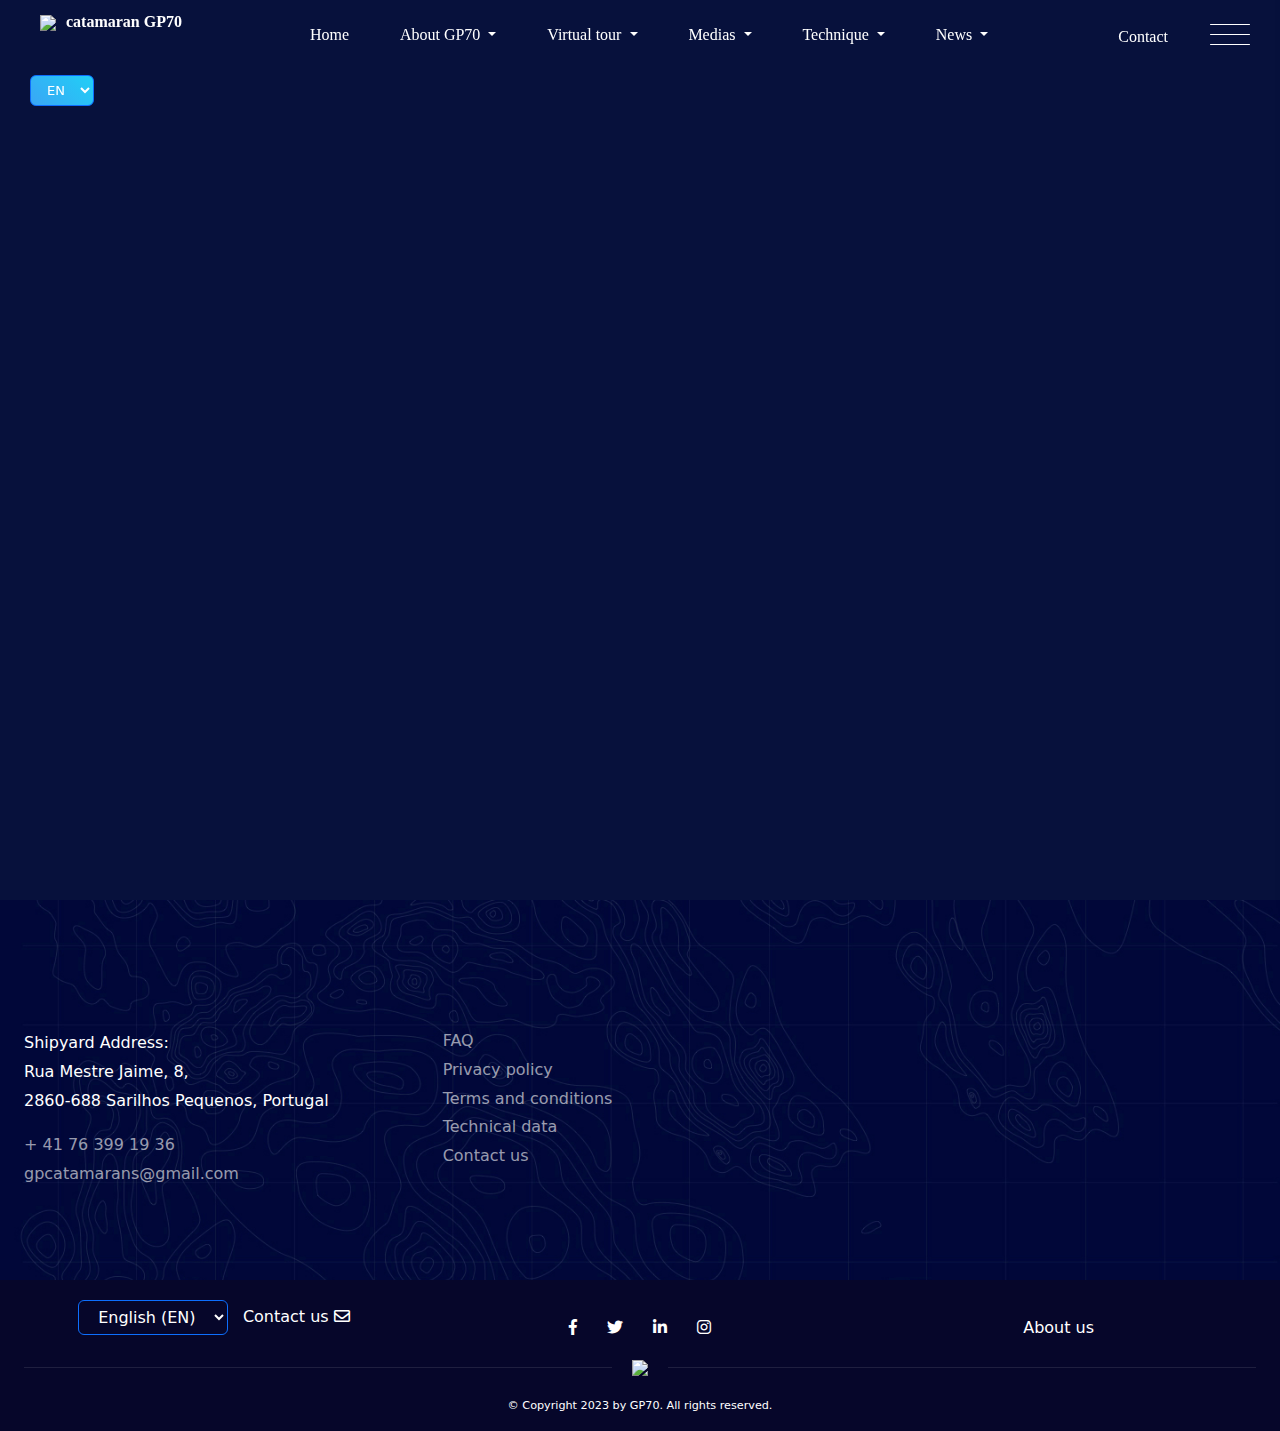
==== commit 4c255090: "update" ====
--- a/index.html
+++ b/index.html
@@ -7,7 +7,8 @@
       <style>:root{--blue:#007bff;--indigo:#6610f2;--purple:#6f42c1;--pink:#e83e8c;--color-1:#dc3545;--orange:#fd7e14;--yellow:#ffc107;--green:#28a745;--teal:#20c997;--cyan:#17a2b8;--white:#fff;--gray:#6c757d;--gray-dark:#343a40;--primary:#007bff;--secondary:#6c757d;--success:#28a745;--info:#17a2b8;--warning:#ffc107;--danger:#dc3545;--light:#f8f9fa;--dark:#343a40;--breakpoint-xs:0;--breakpoint-sm:576px;--breakpoint-md:768px;--breakpoint-lg:992px;--breakpoint-xl:1200px;--font-family-sans-serif:-apple-system,BlinkMacSystemFont,"Segoe UI",Roboto,"Helvetica Neue",Arial,sans-serif,"Apple Color Emoji","Segoe UI Emoji","Segoe UI Symbol","Noto Color Emoji";--font-family-monospace:SFMono-Regular,Menlo,Monaco,Consolas,"Liberation Mono","Courier New",monospace}*,::after,::before{box-sizing:border-box}html{font-family:sans-serif;line-height:1.15;-webkit-text-size-adjust:100%;-ms-text-size-adjust:100%;-ms-overflow-style:scrollbar;-webkit-tap-highlight-color:transparent}@-ms-viewport{width:device-width}body{margin:0;font-family:-apple-system,BlinkMacSystemFont,"Segoe UI",Roboto,"Helvetica Neue",Arial,sans-serif,"Apple Color Emoji","Segoe UI Emoji","Segoe UI Symbol","Noto Color Emoji";font-size:1rem;font-weight:400;line-height:1.5;color:#212529;text-align:left;background-color:#fff}@media print{*,::after,::before{text-shadow:none!important;box-shadow:none!important}@page{size:a3}body{min-width:992px!important}}</style><link rel="stylesheet" href="assets/css/bootstrap.min.css" media="print" onload="this.media='all'"><noscript><link rel="stylesheet" href="assets/css/bootstrap.min.css"></noscript>
       <style type="text/css">@font-face{font-family:'Sen';font-style:normal;font-weight:400;font-display:swap;src:url(https://fonts.gstatic.com/s/sen/v7/6xKjdSxYI9_3kvWNAGn5LEwJ.woff2) format('woff2');unicode-range:U+0100-024F, U+0259, U+1E00-1EFF, U+2020, U+20A0-20AB, U+20AD-20CF, U+2113, U+2C60-2C7F, U+A720-A7FF;}@font-face{font-family:'Sen';font-style:normal;font-weight:400;font-display:swap;src:url(https://fonts.gstatic.com/s/sen/v7/6xKjdSxYI9_3nPWNAGn5LA.woff2) format('woff2');unicode-range:U+0000-00FF, U+0131, U+0152-0153, U+02BB-02BC, U+02C6, U+02DA, U+02DC, U+2000-206F, U+2074, U+20AC, U+2122, U+2191, U+2193, U+2212, U+2215, U+FEFF, U+FFFD;}@font-face{font-family:'Sen';font-style:normal;font-weight:700;font-display:swap;src:url(https://fonts.gstatic.com/s/sen/v7/6xKudSxYI9__J9CYI0v0BnYASNr7.woff2) format('woff2');unicode-range:U+0100-024F, U+0259, U+1E00-1EFF, U+2020, U+20A0-20AB, U+20AD-20CF, U+2113, U+2C60-2C7F, U+A720-A7FF;}@font-face{font-family:'Sen';font-style:normal;font-weight:700;font-display:swap;src:url(https://fonts.gstatic.com/s/sen/v7/6xKudSxYI9__J9CYLUv0BnYASA.woff2) format('woff2');unicode-range:U+0000-00FF, U+0131, U+0152-0153, U+02BB-02BC, U+02C6, U+02DA, U+02DC, U+2000-206F, U+2074, U+20AC, U+2122, U+2191, U+2193, U+2212, U+2215, U+FEFF, U+FFFD;}@font-face{font-family:'Sen';font-style:normal;font-weight:800;font-display:swap;src:url(https://fonts.gstatic.com/s/sen/v7/6xKudSxYI9__O9OYI0v0BnYASNr7.woff2) format('woff2');unicode-range:U+0100-024F, U+0259, U+1E00-1EFF, U+2020, U+20A0-20AB, U+20AD-20CF, U+2113, U+2C60-2C7F, U+A720-A7FF;}@font-face{font-family:'Sen';font-style:normal;font-weight:800;font-display:swap;src:url(https://fonts.gstatic.com/s/sen/v7/6xKudSxYI9__O9OYLUv0BnYASA.woff2) format('woff2');unicode-range:U+0000-00FF, U+0131, U+0152-0153, U+02BB-02BC, U+02C6, U+02DA, U+02DC, U+2000-206F, U+2074, U+20AC, U+2122, U+2191, U+2193, U+2212, U+2215, U+FEFF, U+FFFD;}</style>
       <style type="text/css">@font-face{font-family:'Material Icons';font-style:normal;font-weight:400;src:url(https://fonts.gstatic.com/s/materialicons/v139/flUhRq6tzZclQEJ-Vdg-IuiaDsNcIhQ8tQ.woff2) format('woff2');}.material-icons{font-family:'Material Icons';font-weight:normal;font-style:normal;font-size:24px;line-height:1;letter-spacing:normal;text-transform:none;display:inline-block;white-space:nowrap;word-wrap:normal;direction:ltr;-webkit-font-feature-settings:'liga';-webkit-font-smoothing:antialiased;}</style>
-      <link rel="stylesheet" href="assets/css/themify-icons.css" media="print" onload="this.media='all'"><noscript><link rel="stylesheet" href="assets/css/themify-icons.css"></noscript>
+<link href='https://fonts.googleapis.com/css?family=Muli' rel='stylesheet'>         
+<link rel="stylesheet" href="assets/css/themify-icons.css" media="print" onload="this.media='all'"><noscript><link rel="stylesheet" href="assets/css/themify-icons.css"></noscript>
       <link rel="stylesheet" href="https://cdn.jsdelivr.net/npm/bootstrap@4.1.3/dist/css/bootstrap.min.css" integrity="sha384-MCw98/SFnGE8fJT3GXwEOngsV7Zt27NXFoaoApmYm81iuXoPkFOJwJ8ERdknLPMO" crossorigin="anonymous">
       <link rel="stylesheet" href="assets/css/all.min.css" media="print" onload="this.media='all'"><noscript><link rel="stylesheet" href="assets/css/all.min.css"></noscript>
       <style>@charset "UTF-8"</style><link rel="stylesheet" href="assets/css/animate.css" media="print" onload="this.media='all'"><noscript><link rel="stylesheet" href="assets/css/animate.css"></noscript>
@@ -38,7 +39,7 @@
   <script src="assets/js/tilt.jquery.min.js"></script>
   <script type="text/javascript" src="assets/js/main.js"></script>
   
-<script src="runtime.0fcb978fa6813cb792a2.js" defer></script><script src="polyfills.d7ab5fa4bf60f7f4aa18.js" defer></script><script src="scripts.9e2c98137afdac94e3df.js" defer></script><script src="main.a2aa3cd097027e63b034.js" defer></script>
+<script src="runtime.0fcb978fa6813cb792a2.js" defer></script><script src="polyfills.d7ab5fa4bf60f7f4aa18.js" defer></script><script src="scripts.9e2c98137afdac94e3df.js" defer></script><script src="main.f2efe941f4ca82945660.js" defer></script>
 
 
 </body></html>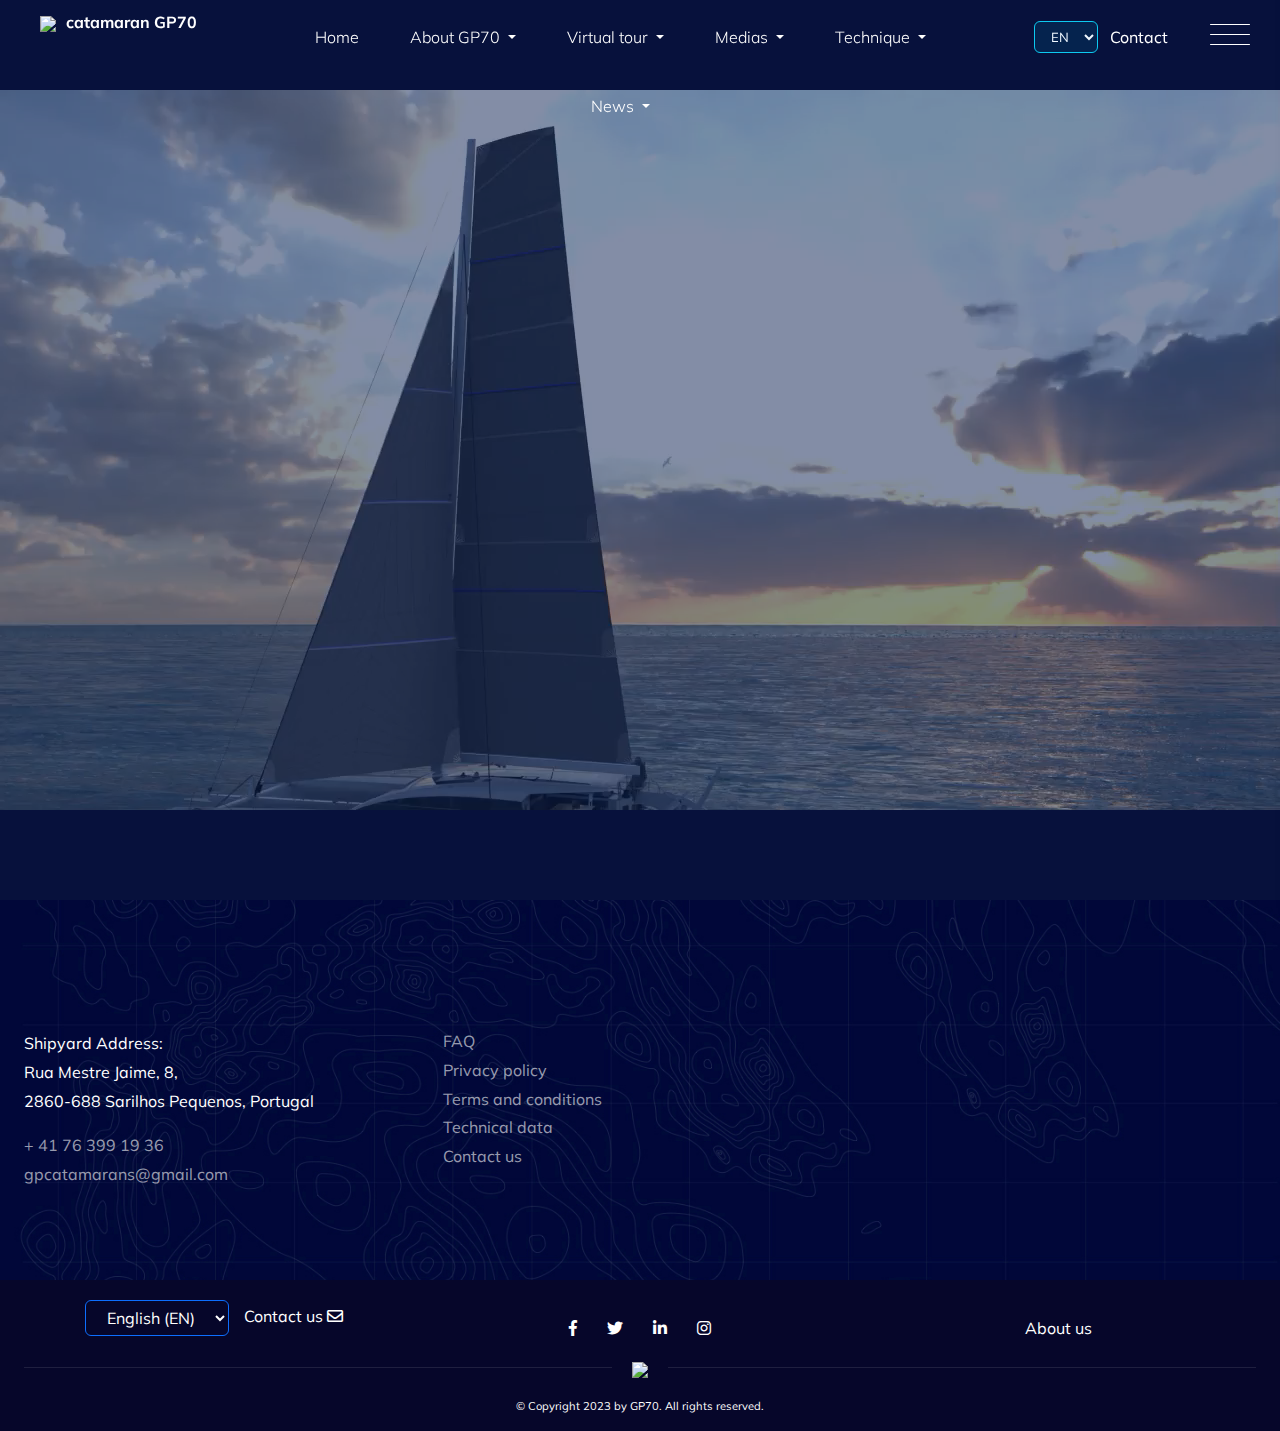
==== commit 672a5827: "update" ====
--- a/index.html
+++ b/index.html
@@ -39,7 +39,7 @@
   <script src="assets/js/tilt.jquery.min.js"></script>
   <script type="text/javascript" src="assets/js/main.js"></script>
   
-<script src="runtime.0fcb978fa6813cb792a2.js" defer></script><script src="polyfills.d7ab5fa4bf60f7f4aa18.js" defer></script><script src="scripts.9e2c98137afdac94e3df.js" defer></script><script src="main.f2efe941f4ca82945660.js" defer></script>
+<script src="runtime.0fcb978fa6813cb792a2.js" defer></script><script src="polyfills.d7ab5fa4bf60f7f4aa18.js" defer></script><script src="scripts.9e2c98137afdac94e3df.js" defer></script><script src="main.c98edd586e327537c7e5.js" defer></script>
 
 
 </body></html>--- a/assets/css/style.css
+++ b/assets/css/style.css
@@ -8,7 +8,7 @@
 
 body {
 	font-size: 1rem;
-	font-family: Sen, sans-serif;
+	  font-family: 'Muli'  !important;
 	font-weight: 400;
 	line-height: 1.5;
 	color: #121730
@@ -53,7 +53,7 @@
 	max-width: 100%;
 }
 .thm-h h2 {
-	font-family: Sen;
+	 font-family: 'Muli';
 	letter-spacing: .03em;
 	margin-bottom: .3em;
 	text-transform: uppercase;
@@ -61,7 +61,7 @@
 }
 
 .thm-h h4 {
-	font-family: Sen;
+	 font-family: 'Muli';
 	text-transform: uppercase;
 	font-size: 1rem;
 	font-weight: 200;
@@ -416,7 +416,7 @@
 }
 
 .header-home-4 h1 {
-	font-family: Sen;
+	 font-family: 'Muli';
 	font-size: 7vh;
 	border-bottom: 1px solid #fff;
 	padding-bottom: 5vh
@@ -493,7 +493,7 @@
 
 .menu-1>div {
 	transition: all .5s ease-in;
-	/*border-bottom: 1px solid rgba(255, 255, 255, .3)*/
+	border-bottom: 1px solid rgba(255, 255, 255, 0)
 }
 
 .menu-1.menu-1-scrolled>div {
@@ -595,7 +595,7 @@
 .menu-1 .nb-dark,
 .menu-1 .nb-light {
 	display: none;
-	max-width: 80px;
+	max-width: 120px;
 	margin-right: 10px;
 	transition: all .3s
 }
@@ -606,7 +606,7 @@
 
 .menu-1.menu-1-scrolled .nb-dark {
 	display: inline-block;
-	min-width: 40px;
+	max-width: 80px;
 	transition: all .3s
 }
 
@@ -718,9 +718,13 @@
 	background: 0 0;
 	border: none;
 	border-radius: 0;
-	font-size: 1rem;
-	font-family: Sen;
-	line-height: 1.3em;
+	
+	font-family: 'Muli';
+ 
+                font-weight: 300;
+                font-size: 16px;
+                line-height: 25px;
+	
 	display: block;
 	padding-top: 15px;
 	padding-bottom: 29px;
@@ -761,7 +765,7 @@
 }
 
 .menu-1-inner a:not(.dropdown-item) {
-	font-family: Sen;
+	font-family: 'Muli';
 	width: auto;
 	text-align: center;
 	height: 100%;
@@ -1007,7 +1011,8 @@
 	padding-left: 20px;
 	font-size: 14px;
 	font-weight: 600;
-	opacity: .5
+	opacity: .5;
+font-family:'Muli';
 }
 
 .sidenav .dropdown a:active,
@@ -1194,7 +1199,7 @@
 }
 
 .hh3 .header-cont h1 {
-	font-family: Sen;
+	font-family: 'Muli';
 	font-weight: 700;
 	font-size: 8vh
 }
@@ -1884,7 +1889,7 @@
 	font-style: italic;
 	color: #fff;
 	padding: 15px 0 0;
-	font-family: Sen
+	font-family: 'Muli'
 }
 
 .compass .navigation_a a::after {
@@ -1993,7 +1998,7 @@
 	border: none;
 	border-radius: 0;
 	font-size: 1rem;
-	font-family: Sen
+	font-family: 'Muli'
 }
 
 .dropdown a:active,
@@ -2024,7 +2029,7 @@
 }
 
 .menu-2-inner a:not(.dropdown-item) {
-	font-family: Sen;
+	font-family: 'Muli';
 	width: 100%;
 	text-align: center;
 	height: 100%;
@@ -2249,7 +2254,7 @@
 	font-size: 1.5rem;
 	border-top: 1px solid #dfdfdf;
 	border-bottom: 1px solid #dfdfdf;
-	font-family: Sen
+	font-family: 'Muli';
 }
 
 .main-section-menu li a span {
@@ -2391,7 +2396,7 @@
 	font-size: 1.4rem;
 	text-align: center;
 	line-height: 2em;
-	font-family: Sen
+	font-family: 'Muli';
 }
 
 .btn-wrap-center {
@@ -2812,7 +2817,7 @@
 
 .h-add-inner h3 {
 	font-size: 4rem;
-	font-family: Sen;
+	font-family: 'Muli';
 	letter-spacing: .2em;
 	text-transform: uppercase;
 	color: #3aa6f5
@@ -2820,7 +2825,7 @@
 
 .h-add-inner h4 {
 	font-size: 1.3rem;
-	font-family: Sen;
+	font-family: 'Muli';
 	letter-spacing: .2em;
 	text-transform: uppercase
 }
@@ -2971,7 +2976,7 @@
 
 .slide-cont h3,
 .slide-cont p {
-	font-family: Sen
+	font-family: 'Muli';
 }
 
 .slide-cont h3 {
@@ -3025,7 +3030,9 @@
 .owl-carousel .owl-nav button.owl-prev {
 	padding: 15px
 }
-
+footer{
+font-family:'Muli';
+}
 footer p {
 	font-size: 1rem;
 	margin-bottom: 1em
@@ -3467,7 +3474,7 @@
 	}
 	.h-add-inner h3 {
 		font-size: 2rem;
-		font-family: Sen;
+		font-family: 'Muli';
 		letter-spacing: .2em;
 		text-transform: uppercase;
 		color: #3aa6f5
@@ -4285,7 +4292,7 @@
 	font-size: 1.4rem;
 	text-align: left;
 	line-height: 2em;
-	font-family: Sen
+	font-family: 'Muli'
 }
 
 .h2-book-section .home-about {
@@ -4377,7 +4384,7 @@
 }
 
 #main-2 .thm-h h2 {
-	font-family: Sen;
+	font-family: 'Muli';
 	letter-spacing: .03em;
 	margin-bottom: .3em;
 	text-transform: uppercase;
@@ -4541,7 +4548,7 @@
 }
 
 .thm-h-3.thm-h h4 {
-	font-family: Sen;
+	font-family: 'Muli';
 	letter-spacing: .03em;
 	margin-bottom: .3em;
 	text-transform: uppercase;
@@ -7312,7 +7319,7 @@
 .y-blog_detail_bloger_img .y-glyp_icon {
 	background: #303030 none repeat scroll 0 0;
 	color: #fff;
-	fony-size: 22px
+	font-size: 22px
 }
 
 .y-blog_detail_info h2 {
@@ -9946,8 +9953,7 @@
 @media screen and (max-width:767px) {
 	.menu-1 .nb-dark,
 	.menu-1 .nb-light {
-		min-width: 60px;
-min-height:50px;
+		max-width: 60px
 	}
 	.navbar-brand img {
 		max-height: 30px
@@ -9964,8 +9970,7 @@
 	.menu-1-inner>div.nav-search {
 		-ms-flex: 0 0 75%;
 		flex: 0 0 75%;
-		max-width: 75%;
-margin-top:20px;
+		max-width: 75%
 	}
 	.hamburger {
 		padding: 5px
@@ -9973,9 +9978,7 @@
 	.navbar-toggler {
 		padding: 0
 	}
-	.nav-search .login_but {
-		padding: 5px 15px
-	}
+	
 	.nav-search .searchclick {
 		padding: 0 15px 0 0
 	}
--- a/assets/css/style.css
+++ b/assets/css/style.css
@@ -8,7 +8,7 @@
 
 body {
 	font-size: 1rem;
-	font-family: Sen, sans-serif;
+	  font-family: 'Muli'  !important;
 	font-weight: 400;
 	line-height: 1.5;
 	color: #121730
@@ -53,7 +53,7 @@
 	max-width: 100%;
 }
 .thm-h h2 {
-	font-family: Sen;
+	 font-family: 'Muli';
 	letter-spacing: .03em;
 	margin-bottom: .3em;
 	text-transform: uppercase;
@@ -61,7 +61,7 @@
 }
 
 .thm-h h4 {
-	font-family: Sen;
+	 font-family: 'Muli';
 	text-transform: uppercase;
 	font-size: 1rem;
 	font-weight: 200;
@@ -416,7 +416,7 @@
 }
 
 .header-home-4 h1 {
-	font-family: Sen;
+	 font-family: 'Muli';
 	font-size: 7vh;
 	border-bottom: 1px solid #fff;
 	padding-bottom: 5vh
@@ -493,7 +493,7 @@
 
 .menu-1>div {
 	transition: all .5s ease-in;
-	/*border-bottom: 1px solid rgba(255, 255, 255, .3)*/
+	border-bottom: 1px solid rgba(255, 255, 255, 0)
 }
 
 .menu-1.menu-1-scrolled>div {
@@ -595,7 +595,7 @@
 .menu-1 .nb-dark,
 .menu-1 .nb-light {
 	display: none;
-	max-width: 80px;
+	max-width: 120px;
 	margin-right: 10px;
 	transition: all .3s
 }
@@ -606,7 +606,7 @@
 
 .menu-1.menu-1-scrolled .nb-dark {
 	display: inline-block;
-	min-width: 40px;
+	max-width: 80px;
 	transition: all .3s
 }
 
@@ -718,9 +718,13 @@
 	background: 0 0;
 	border: none;
 	border-radius: 0;
-	font-size: 1rem;
-	font-family: Sen;
-	line-height: 1.3em;
+	
+	font-family: 'Muli';
+ 
+                font-weight: 300;
+                font-size: 16px;
+                line-height: 25px;
+	
 	display: block;
 	padding-top: 15px;
 	padding-bottom: 29px;
@@ -761,7 +765,7 @@
 }
 
 .menu-1-inner a:not(.dropdown-item) {
-	font-family: Sen;
+	font-family: 'Muli';
 	width: auto;
 	text-align: center;
 	height: 100%;
@@ -1007,7 +1011,8 @@
 	padding-left: 20px;
 	font-size: 14px;
 	font-weight: 600;
-	opacity: .5
+	opacity: .5;
+font-family:'Muli';
 }
 
 .sidenav .dropdown a:active,
@@ -1194,7 +1199,7 @@
 }
 
 .hh3 .header-cont h1 {
-	font-family: Sen;
+	font-family: 'Muli';
 	font-weight: 700;
 	font-size: 8vh
 }
@@ -1884,7 +1889,7 @@
 	font-style: italic;
 	color: #fff;
 	padding: 15px 0 0;
-	font-family: Sen
+	font-family: 'Muli'
 }
 
 .compass .navigation_a a::after {
@@ -1993,7 +1998,7 @@
 	border: none;
 	border-radius: 0;
 	font-size: 1rem;
-	font-family: Sen
+	font-family: 'Muli'
 }
 
 .dropdown a:active,
@@ -2024,7 +2029,7 @@
 }
 
 .menu-2-inner a:not(.dropdown-item) {
-	font-family: Sen;
+	font-family: 'Muli';
 	width: 100%;
 	text-align: center;
 	height: 100%;
@@ -2249,7 +2254,7 @@
 	font-size: 1.5rem;
 	border-top: 1px solid #dfdfdf;
 	border-bottom: 1px solid #dfdfdf;
-	font-family: Sen
+	font-family: 'Muli';
 }
 
 .main-section-menu li a span {
@@ -2391,7 +2396,7 @@
 	font-size: 1.4rem;
 	text-align: center;
 	line-height: 2em;
-	font-family: Sen
+	font-family: 'Muli';
 }
 
 .btn-wrap-center {
@@ -2812,7 +2817,7 @@
 
 .h-add-inner h3 {
 	font-size: 4rem;
-	font-family: Sen;
+	font-family: 'Muli';
 	letter-spacing: .2em;
 	text-transform: uppercase;
 	color: #3aa6f5
@@ -2820,7 +2825,7 @@
 
 .h-add-inner h4 {
 	font-size: 1.3rem;
-	font-family: Sen;
+	font-family: 'Muli';
 	letter-spacing: .2em;
 	text-transform: uppercase
 }
@@ -2971,7 +2976,7 @@
 
 .slide-cont h3,
 .slide-cont p {
-	font-family: Sen
+	font-family: 'Muli';
 }
 
 .slide-cont h3 {
@@ -3025,7 +3030,9 @@
 .owl-carousel .owl-nav button.owl-prev {
 	padding: 15px
 }
-
+footer{
+font-family:'Muli';
+}
 footer p {
 	font-size: 1rem;
 	margin-bottom: 1em
@@ -3467,7 +3474,7 @@
 	}
 	.h-add-inner h3 {
 		font-size: 2rem;
-		font-family: Sen;
+		font-family: 'Muli';
 		letter-spacing: .2em;
 		text-transform: uppercase;
 		color: #3aa6f5
@@ -4285,7 +4292,7 @@
 	font-size: 1.4rem;
 	text-align: left;
 	line-height: 2em;
-	font-family: Sen
+	font-family: 'Muli'
 }
 
 .h2-book-section .home-about {
@@ -4377,7 +4384,7 @@
 }
 
 #main-2 .thm-h h2 {
-	font-family: Sen;
+	font-family: 'Muli';
 	letter-spacing: .03em;
 	margin-bottom: .3em;
 	text-transform: uppercase;
@@ -4541,7 +4548,7 @@
 }
 
 .thm-h-3.thm-h h4 {
-	font-family: Sen;
+	font-family: 'Muli';
 	letter-spacing: .03em;
 	margin-bottom: .3em;
 	text-transform: uppercase;
@@ -7312,7 +7319,7 @@
 .y-blog_detail_bloger_img .y-glyp_icon {
 	background: #303030 none repeat scroll 0 0;
 	color: #fff;
-	fony-size: 22px
+	font-size: 22px
 }
 
 .y-blog_detail_info h2 {
@@ -9946,8 +9953,7 @@
 @media screen and (max-width:767px) {
 	.menu-1 .nb-dark,
 	.menu-1 .nb-light {
-		min-width: 60px;
-min-height:50px;
+		max-width: 60px
 	}
 	.navbar-brand img {
 		max-height: 30px
@@ -9964,8 +9970,7 @@
 	.menu-1-inner>div.nav-search {
 		-ms-flex: 0 0 75%;
 		flex: 0 0 75%;
-		max-width: 75%;
-margin-top:20px;
+		max-width: 75%
 	}
 	.hamburger {
 		padding: 5px
@@ -9973,9 +9978,7 @@
 	.navbar-toggler {
 		padding: 0
 	}
-	.nav-search .login_but {
-		padding: 5px 15px
-	}
+	
 	.nav-search .searchclick {
 		padding: 0 15px 0 0
 	}
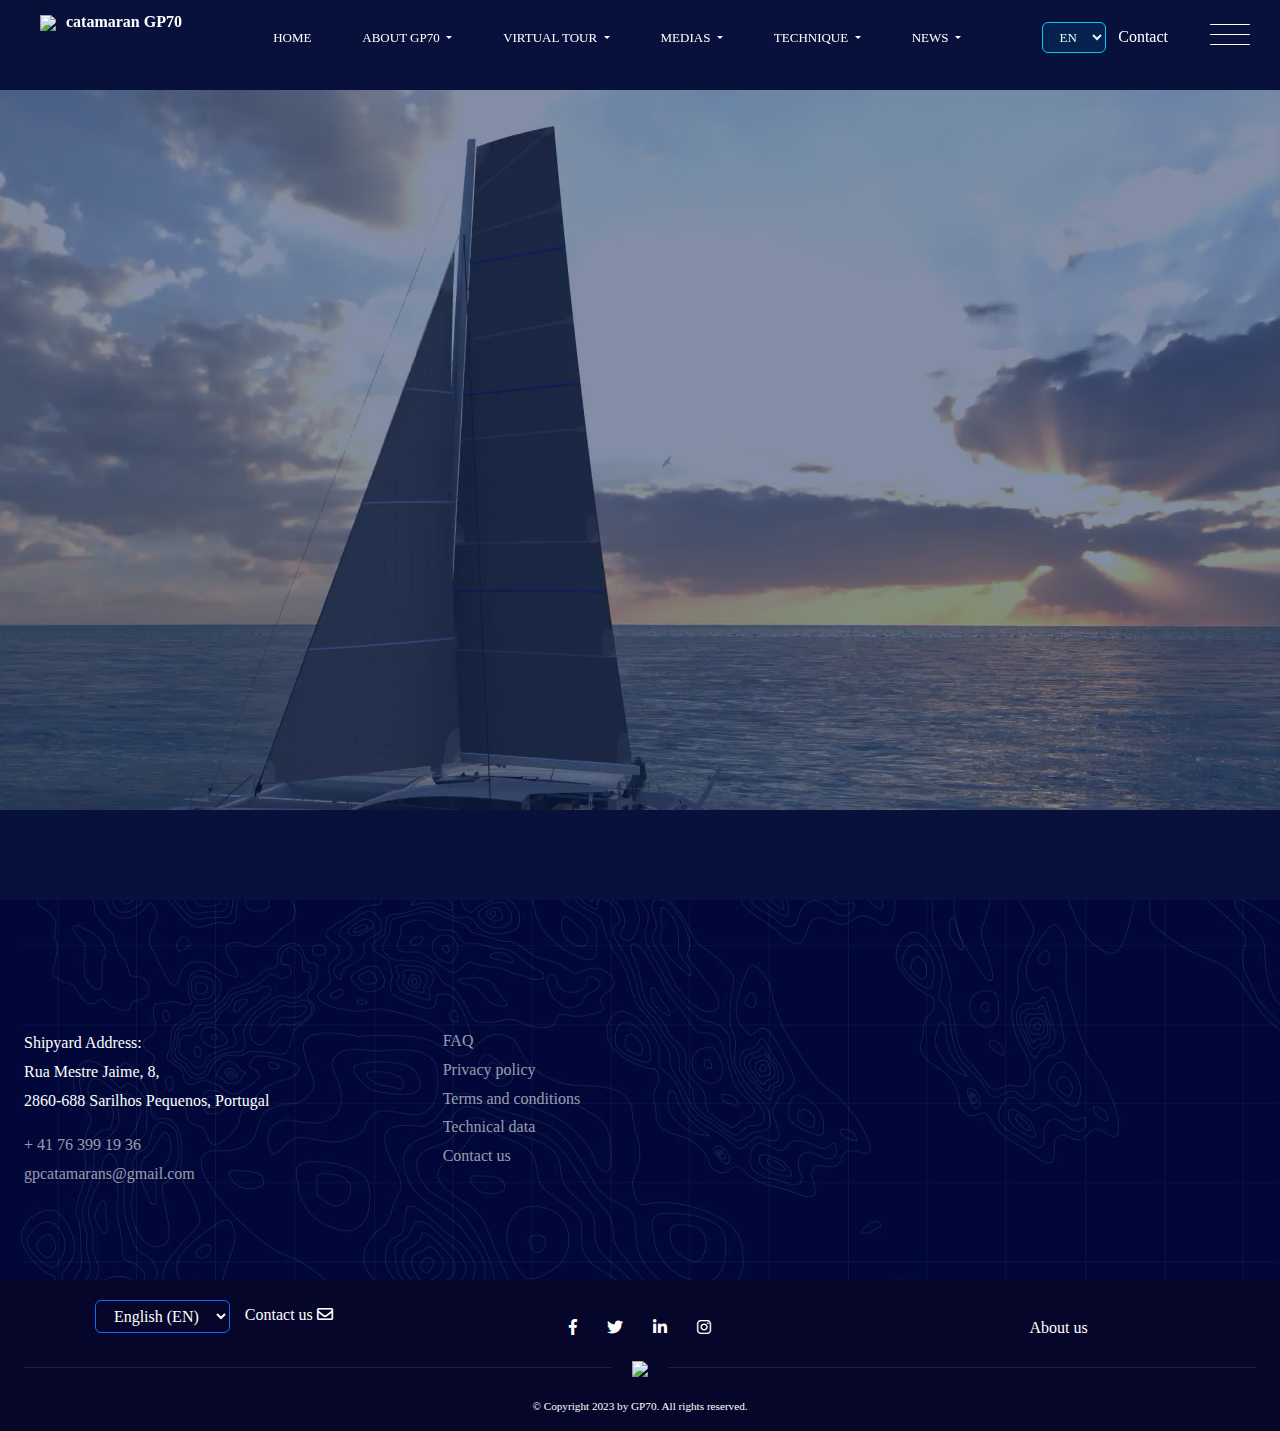
==== commit 584f65ce: "update" ====
--- a/index.html
+++ b/index.html
@@ -7,8 +7,8 @@
       <style>:root{--blue:#007bff;--indigo:#6610f2;--purple:#6f42c1;--pink:#e83e8c;--color-1:#dc3545;--orange:#fd7e14;--yellow:#ffc107;--green:#28a745;--teal:#20c997;--cyan:#17a2b8;--white:#fff;--gray:#6c757d;--gray-dark:#343a40;--primary:#007bff;--secondary:#6c757d;--success:#28a745;--info:#17a2b8;--warning:#ffc107;--danger:#dc3545;--light:#f8f9fa;--dark:#343a40;--breakpoint-xs:0;--breakpoint-sm:576px;--breakpoint-md:768px;--breakpoint-lg:992px;--breakpoint-xl:1200px;--font-family-sans-serif:-apple-system,BlinkMacSystemFont,"Segoe UI",Roboto,"Helvetica Neue",Arial,sans-serif,"Apple Color Emoji","Segoe UI Emoji","Segoe UI Symbol","Noto Color Emoji";--font-family-monospace:SFMono-Regular,Menlo,Monaco,Consolas,"Liberation Mono","Courier New",monospace}*,::after,::before{box-sizing:border-box}html{font-family:sans-serif;line-height:1.15;-webkit-text-size-adjust:100%;-ms-text-size-adjust:100%;-ms-overflow-style:scrollbar;-webkit-tap-highlight-color:transparent}@-ms-viewport{width:device-width}body{margin:0;font-family:-apple-system,BlinkMacSystemFont,"Segoe UI",Roboto,"Helvetica Neue",Arial,sans-serif,"Apple Color Emoji","Segoe UI Emoji","Segoe UI Symbol","Noto Color Emoji";font-size:1rem;font-weight:400;line-height:1.5;color:#212529;text-align:left;background-color:#fff}@media print{*,::after,::before{text-shadow:none!important;box-shadow:none!important}@page{size:a3}body{min-width:992px!important}}</style><link rel="stylesheet" href="assets/css/bootstrap.min.css" media="print" onload="this.media='all'"><noscript><link rel="stylesheet" href="assets/css/bootstrap.min.css"></noscript>
       <style type="text/css">@font-face{font-family:'Sen';font-style:normal;font-weight:400;font-display:swap;src:url(https://fonts.gstatic.com/s/sen/v7/6xKjdSxYI9_3kvWNAGn5LEwJ.woff2) format('woff2');unicode-range:U+0100-024F, U+0259, U+1E00-1EFF, U+2020, U+20A0-20AB, U+20AD-20CF, U+2113, U+2C60-2C7F, U+A720-A7FF;}@font-face{font-family:'Sen';font-style:normal;font-weight:400;font-display:swap;src:url(https://fonts.gstatic.com/s/sen/v7/6xKjdSxYI9_3nPWNAGn5LA.woff2) format('woff2');unicode-range:U+0000-00FF, U+0131, U+0152-0153, U+02BB-02BC, U+02C6, U+02DA, U+02DC, U+2000-206F, U+2074, U+20AC, U+2122, U+2191, U+2193, U+2212, U+2215, U+FEFF, U+FFFD;}@font-face{font-family:'Sen';font-style:normal;font-weight:700;font-display:swap;src:url(https://fonts.gstatic.com/s/sen/v7/6xKudSxYI9__J9CYI0v0BnYASNr7.woff2) format('woff2');unicode-range:U+0100-024F, U+0259, U+1E00-1EFF, U+2020, U+20A0-20AB, U+20AD-20CF, U+2113, U+2C60-2C7F, U+A720-A7FF;}@font-face{font-family:'Sen';font-style:normal;font-weight:700;font-display:swap;src:url(https://fonts.gstatic.com/s/sen/v7/6xKudSxYI9__J9CYLUv0BnYASA.woff2) format('woff2');unicode-range:U+0000-00FF, U+0131, U+0152-0153, U+02BB-02BC, U+02C6, U+02DA, U+02DC, U+2000-206F, U+2074, U+20AC, U+2122, U+2191, U+2193, U+2212, U+2215, U+FEFF, U+FFFD;}@font-face{font-family:'Sen';font-style:normal;font-weight:800;font-display:swap;src:url(https://fonts.gstatic.com/s/sen/v7/6xKudSxYI9__O9OYI0v0BnYASNr7.woff2) format('woff2');unicode-range:U+0100-024F, U+0259, U+1E00-1EFF, U+2020, U+20A0-20AB, U+20AD-20CF, U+2113, U+2C60-2C7F, U+A720-A7FF;}@font-face{font-family:'Sen';font-style:normal;font-weight:800;font-display:swap;src:url(https://fonts.gstatic.com/s/sen/v7/6xKudSxYI9__O9OYLUv0BnYASA.woff2) format('woff2');unicode-range:U+0000-00FF, U+0131, U+0152-0153, U+02BB-02BC, U+02C6, U+02DA, U+02DC, U+2000-206F, U+2074, U+20AC, U+2122, U+2191, U+2193, U+2212, U+2215, U+FEFF, U+FFFD;}</style>
       <style type="text/css">@font-face{font-family:'Material Icons';font-style:normal;font-weight:400;src:url(https://fonts.gstatic.com/s/materialicons/v139/flUhRq6tzZclQEJ-Vdg-IuiaDsNcIhQ8tQ.woff2) format('woff2');}.material-icons{font-family:'Material Icons';font-weight:normal;font-style:normal;font-size:24px;line-height:1;letter-spacing:normal;text-transform:none;display:inline-block;white-space:nowrap;word-wrap:normal;direction:ltr;-webkit-font-feature-settings:'liga';-webkit-font-smoothing:antialiased;}</style>
-<link href='https://fonts.googleapis.com/css?family=Muli' rel='stylesheet'>         
-<link rel="stylesheet" href="assets/css/themify-icons.css" media="print" onload="this.media='all'"><noscript><link rel="stylesheet" href="assets/css/themify-icons.css"></noscript>
+      <style type="text/css">@font-face{font-family:'Muli';font-style:normal;font-weight:400;src:url(https://fonts.gstatic.com/s/muli/v28/7Aulp_0qiz-aVz7u3PJLcUMYOFnOkEk40e6fwniDtzNAAw.woff) format('woff');unicode-range:U+0102-0103, U+0110-0111, U+0128-0129, U+0168-0169, U+01A0-01A1, U+01AF-01B0, U+1EA0-1EF9, U+20AB;}@font-face{font-family:'Muli';font-style:normal;font-weight:400;src:url(https://fonts.gstatic.com/s/muli/v28/7Aulp_0qiz-aVz7u3PJLcUMYOFnOkEk50e6fwniDtzNAAw.woff) format('woff');unicode-range:U+0100-024F, U+0259, U+1E00-1EFF, U+2020, U+20A0-20AB, U+20AD-20CF, U+2113, U+2C60-2C7F, U+A720-A7FF;}@font-face{font-family:'Muli';font-style:normal;font-weight:400;src:url(https://fonts.gstatic.com/s/muli/v28/7Aulp_0qiz-aVz7u3PJLcUMYOFnOkEk30e6fwniDtzM.woff) format('woff');unicode-range:U+0000-00FF, U+0131, U+0152-0153, U+02BB-02BC, U+02C6, U+02DA, U+02DC, U+2000-206F, U+2074, U+20AC, U+2122, U+2191, U+2193, U+2212, U+2215, U+FEFF, U+FFFD;}</style>   
+      <link rel="stylesheet" href="assets/css/themify-icons.css" media="print" onload="this.media='all'"><noscript><link rel="stylesheet" href="assets/css/themify-icons.css"></noscript>
       <link rel="stylesheet" href="https://cdn.jsdelivr.net/npm/bootstrap@4.1.3/dist/css/bootstrap.min.css" integrity="sha384-MCw98/SFnGE8fJT3GXwEOngsV7Zt27NXFoaoApmYm81iuXoPkFOJwJ8ERdknLPMO" crossorigin="anonymous">
       <link rel="stylesheet" href="assets/css/all.min.css" media="print" onload="this.media='all'"><noscript><link rel="stylesheet" href="assets/css/all.min.css"></noscript>
       <style>@charset "UTF-8"</style><link rel="stylesheet" href="assets/css/animate.css" media="print" onload="this.media='all'"><noscript><link rel="stylesheet" href="assets/css/animate.css"></noscript>
@@ -39,7 +39,7 @@
   <script src="assets/js/tilt.jquery.min.js"></script>
   <script type="text/javascript" src="assets/js/main.js"></script>
   
-<script src="runtime.0fcb978fa6813cb792a2.js" defer></script><script src="polyfills.d7ab5fa4bf60f7f4aa18.js" defer></script><script src="scripts.9e2c98137afdac94e3df.js" defer></script><script src="main.c98edd586e327537c7e5.js" defer></script>
+<script src="runtime.0fcb978fa6813cb792a2.js" defer></script><script src="polyfills.d7ab5fa4bf60f7f4aa18.js" defer></script><script src="scripts.9e2c98137afdac94e3df.js" defer></script><script src="main.03c5a76cdd6b70144802.js" defer></script>
 
 
 </body></html>--- a/assets/css/style.css
+++ b/assets/css/style.css
@@ -12,6 +12,8 @@
 	font-weight: 400;
 	line-height: 1.5;
 	color: #121730
+
+ 
 }
 
 li,
@@ -722,9 +724,9 @@
 	font-family: 'Muli';
  
                 font-weight: 300;
-                font-size: 16px;
+                font-size: 13px;
                 line-height: 25px;
-	
+	 text-transform: uppercase;
 	display: block;
 	padding-top: 15px;
 	padding-bottom: 29px;
@@ -1025,7 +1027,8 @@
 
 .sidenav_cat {
 	margin-bottom: 30px;
-	color: rgba(255, 255, 255, .5)
+	color: rgba(255, 255, 255, .5);
+font-size:15px;
 }
 
 .sidenav_cat li {
--- a/assets/css/style.css
+++ b/assets/css/style.css
@@ -12,6 +12,8 @@
 	font-weight: 400;
 	line-height: 1.5;
 	color: #121730
+
+ 
 }
 
 li,
@@ -722,9 +724,9 @@
 	font-family: 'Muli';
  
                 font-weight: 300;
-                font-size: 16px;
+                font-size: 13px;
                 line-height: 25px;
-	
+	 text-transform: uppercase;
 	display: block;
 	padding-top: 15px;
 	padding-bottom: 29px;
@@ -1025,7 +1027,8 @@
 
 .sidenav_cat {
 	margin-bottom: 30px;
-	color: rgba(255, 255, 255, .5)
+	color: rgba(255, 255, 255, .5);
+font-size:15px;
 }
 
 .sidenav_cat li {
